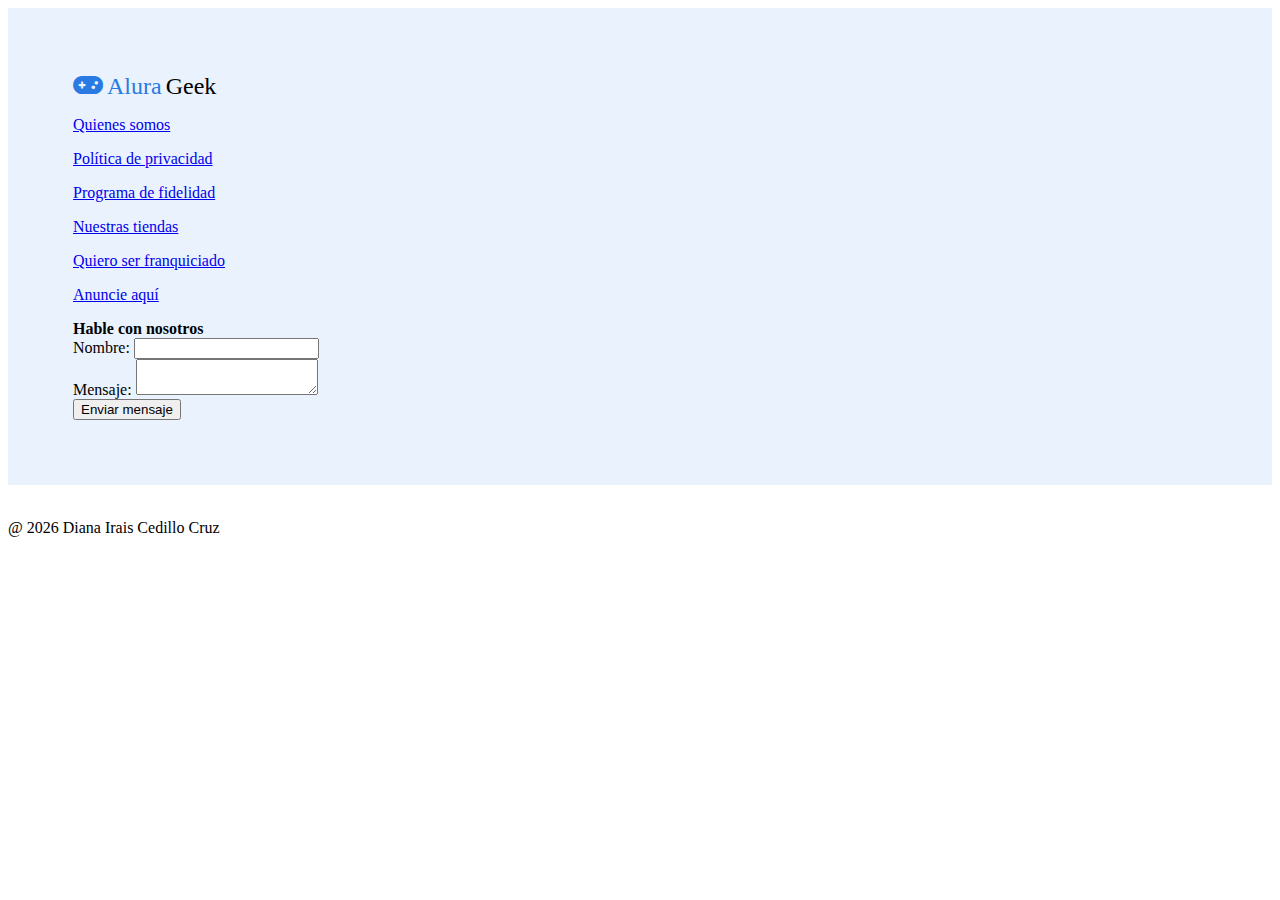
==== index.html @ 2b1461b2 "Se crea footer" ====
<!DOCTYPE html>
<html>
    <head>
        <meta charset='utf-8'>
        <meta http-equiv='X-UA-Compatible' content='IE=edge'>
        <title>Alura Geek</title>
        <meta name='viewport' content='width=device-width, initial-scale=1'>
        <link href="https://cdn.jsdelivr.net/npm/bootstrap@5.2.3/dist/css/bootstrap.min.css" rel="stylesheet"
            integrity="sha384-rbsA2VBKQhggwzxH7pPCaAqO46MgnOM80zW1RWuH61DGLwZJEdK2Kadq2F9CUG65" crossorigin="anonymous">
        <link rel='stylesheet' type='text/css' media='screen' href='assets/css/all.css'>
        <link rel='stylesheet' type='text/css' media='screen' href='assets/css/main.css'>
        <script src="https://cdn.jsdelivr.net/npm/bootstrap@5.2.3/dist/js/bootstrap.bundle.min.js"
            integrity="sha384-kenU1KFdBIe4zVF0s0G1M5b4hcpxyD9F7jL+jjXkk+Q2h455rYXK/7HAuoJl+0I4"
            crossorigin="anonymous"></script>
    </head>
    <body>
        <footer class="container-fluid">
            <div class="row footer-form" style="padding: 65px">
                <div class="col">
                    <i class="fa-solid fa-gamepad alura-geek-azul"></i>
                    <span class="alura-geek-azul">Alura</span>
                    <span class="alura-geek">Geek</span>
                </div>
                <div class="col">
                    <p><a href="#">Quienes somos</a></p>
                    <p><a href="#">Política de privacidad</a></p>
                    <p><a href="#">Programa de fidelidad</a></p>
                    <p><a href="#">Nuestras tiendas</a></p>
                    <p><a href="#">Quiero ser franquiciado</a></p>
                    <p><a href="#">Anuncie aquí</a></p>
                </div>
                <div class="col">
                    <b>Hable con nosotros</b>
                    <form>
                        <div class="mb-3">
                            <label class="form-label">Nombre:</label>
                            <input type="text" class="form-control" required minlength="1" maxlength="40">
                        </div>
                        <div class="mb-3">
                            <label class="form-label">Mensaje:</label>
                            <textarea rows="2" class="form-control" required minlength="1" maxlength="120"></textarea>
                        </div>
                        <button type="submit" class="btn btn-primary">Enviar mensaje</button>
                    </form>
                </div>
            </div>
            <br>
            <div class="row">
                <p class="text-center text-muted">Diana Irais Cedillo Cruz</p>
            </div>
        </footer>
        <script src='assets/js/main.js'></script>
    </body>
</html>
---- assets/css/main.css ----
.alura-geek {
    font-size: x-large;
}

.alura-geek-azul {
    font-size: x-large;
    color: #2A7AE4;;
}

.footer-form {
    background: #EAF2FD;
}
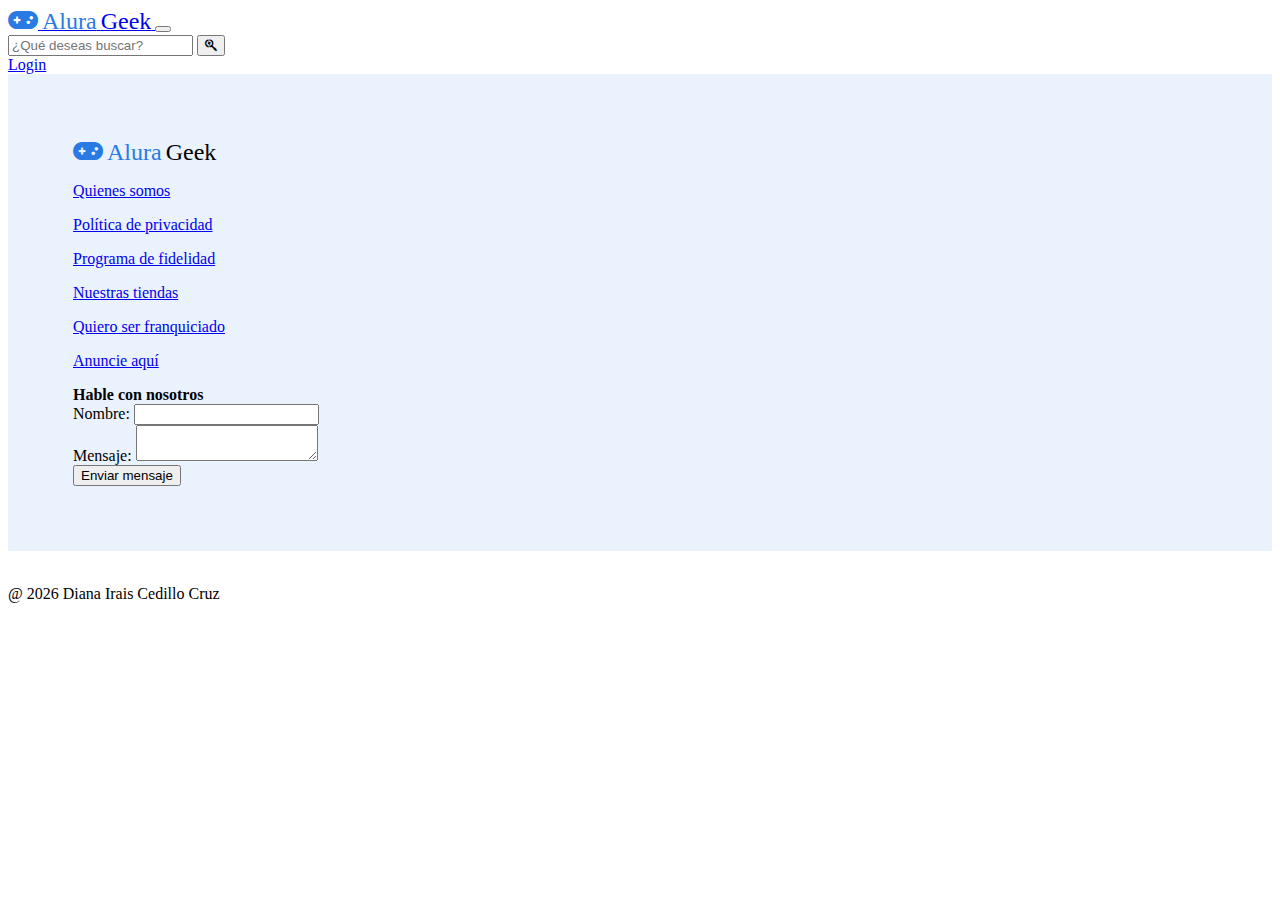
==== commit 82858673: "Se agrega barra de navegación" ====
--- a/index.html
+++ b/index.html
@@ -14,6 +14,36 @@
             crossorigin="anonymous"></script>
     </head>
     <body>
+        <nav class="navbar navbar-expand-lg navbar-light bg-light">
+            <a class="navbar-brand" href="#">
+                <i class="fa-solid fa-gamepad alura-geek-azul"></i>
+                <span class="alura-geek-azul">Alura</span>
+                <span class="alura-geek">Geek</span>
+            </a>
+            <button class="navbar-toggler" type="button" data-bs-toggle="collapse" data-bs-target="#navbarNav"
+                aria-controls="navbarNav" aria-expanded="false" aria-label="Toggle navigation">
+                <span class="navbar-toggler-icon"></span>
+            </button>
+            <div class="collapse navbar-collapse" id="navbarNav">
+                <div class="container-fluid">
+                    <div class="row">
+                        <div class="col-5 offset-md-2">
+                            <form class="form-inline">
+                                <div class="input-group">
+                                    <input class="form-control" type="search" placeholder="¿Qué deseas buscar?">
+                                    <button class="btn btn-outline-primary" type="submit"><i class="fa-brands fa-searchengin"></i></button>
+                                </div>
+                            </form>
+                        </div>
+                        <div class="col">
+                            <div class="d-grid gap-2 col-6 mx-auto">
+                                <a href="#" class="btn btn-outline-success">Login</a>
+                            </div>
+                        </div>
+                    </div>
+                </div>
+            </div>
+        </nav>
         <footer class="container-fluid">
             <div class="row footer-form" style="padding: 65px">
                 <div class="col">
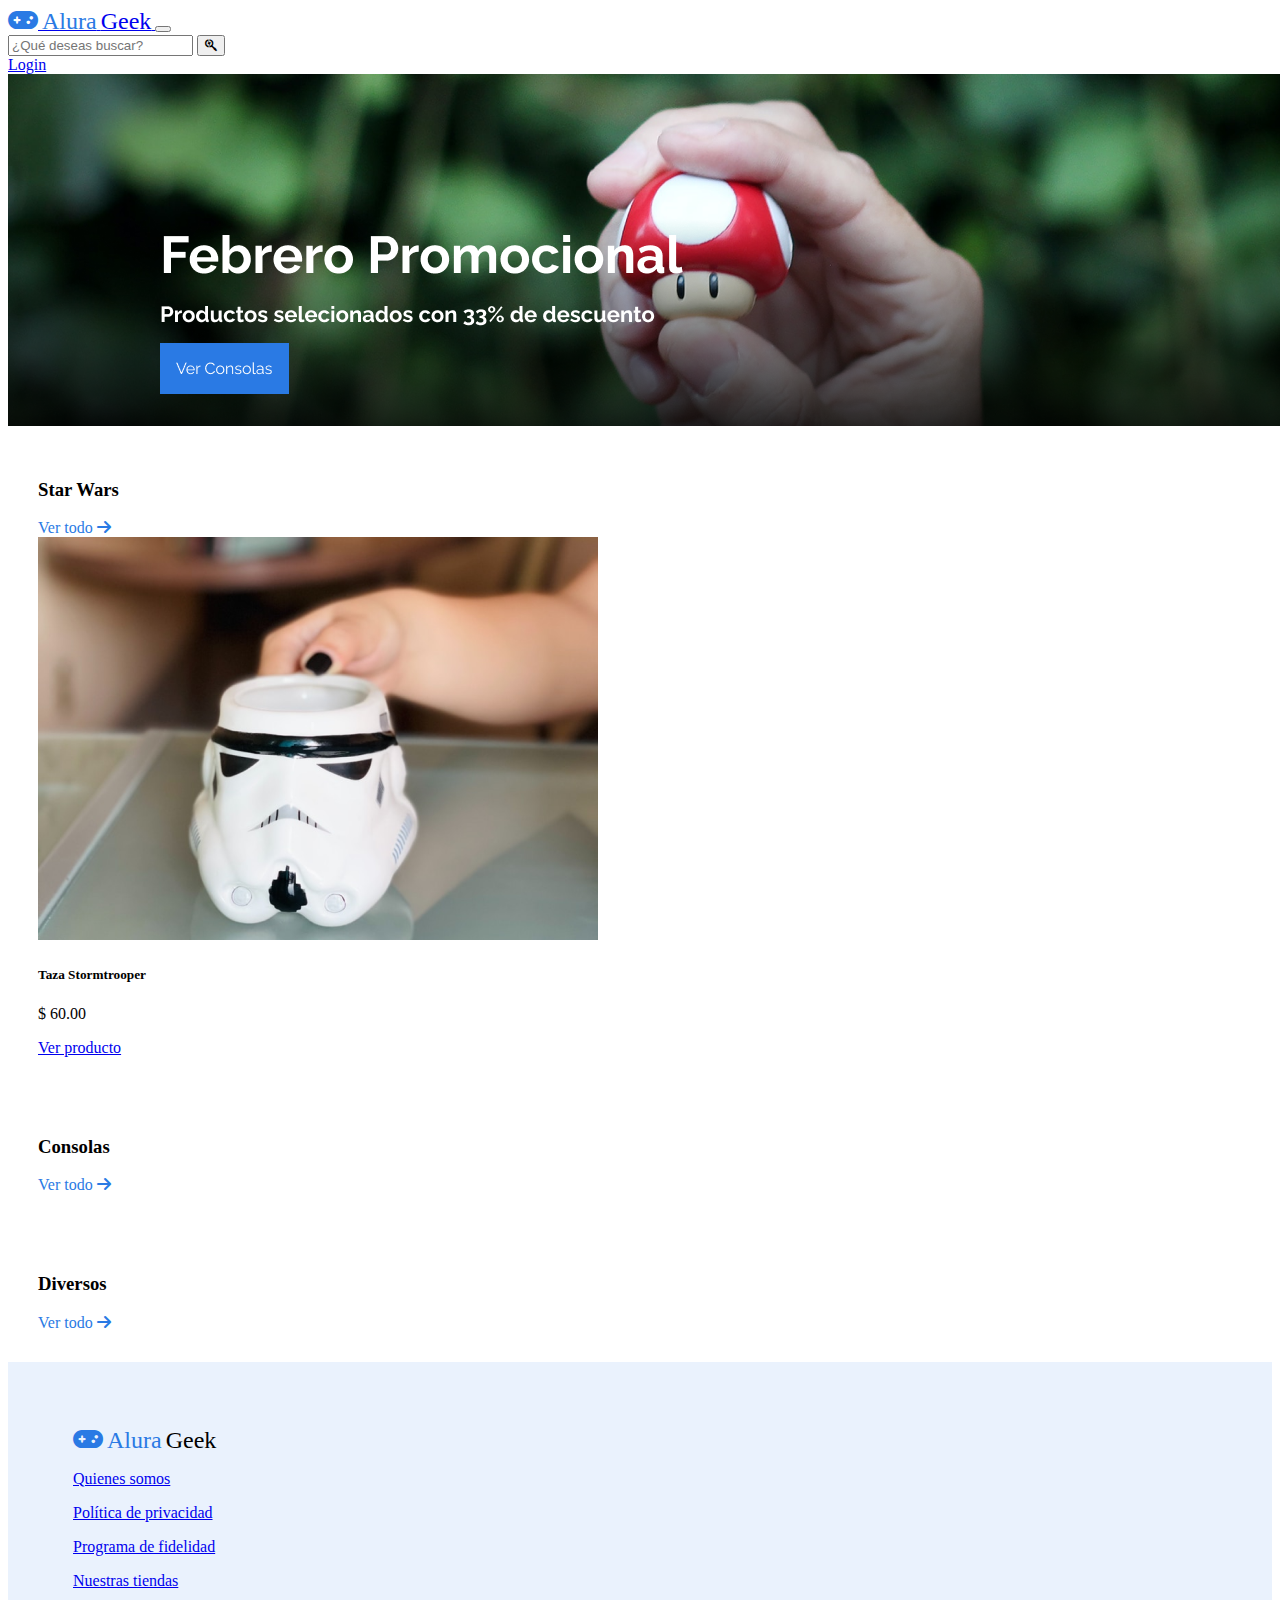
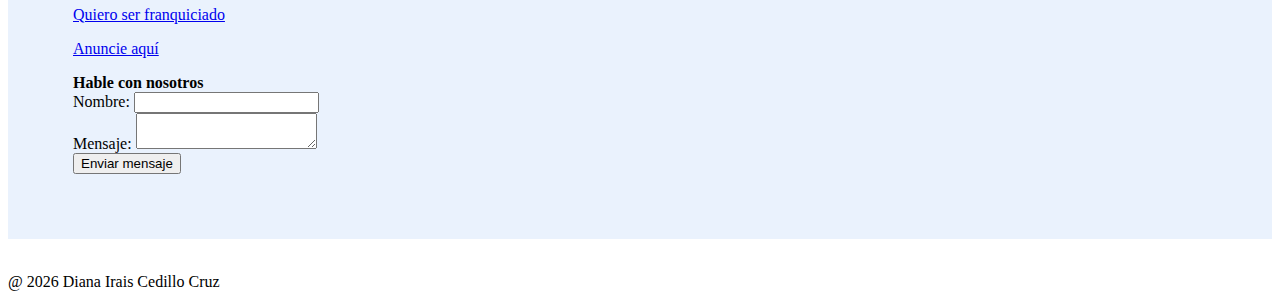
==== commit d6a47d32: "Se agrega sección de artículos" ====
--- a/index.html
+++ b/index.html
@@ -14,7 +14,7 @@
             crossorigin="anonymous"></script>
     </head>
     <body>
-        <nav class="navbar navbar-expand-lg navbar-light bg-light">
+        <nav class="navbar navbar-expand-lg sticky-top navbar-light bg-light">
             <a class="navbar-brand" href="#">
                 <i class="fa-solid fa-gamepad alura-geek-azul"></i>
                 <span class="alura-geek-azul">Alura</span>
@@ -44,6 +44,59 @@
                 </div>
             </div>
         </nav>
+        <div class="container-fluid">
+            <div class="row">
+                <img src="assets/img/Hero.png" class="img-fluid">
+            </div>
+        </div>
+        <div class="container contenedor-articulos">
+            <div class="row">
+                <div class="col">
+                    <h3>Star Wars</h1>
+                </div>
+                <div class="col text-end">
+                    <a href="#" class="ver-todo-link">
+                        Ver todo <i class="fa-solid fa-arrow-right"></i>
+                    </a>
+                </div>
+            </div>
+            <div class="row">
+                <div class="col">
+                    <div class="card" style="width: 13rem;">
+                        <img src="assets/img/sw-taza.png" class="card-img-top">
+                        <div class="card-body">
+                            <h5 class="card-title">Taza Stormtrooper</h5>
+                            <p class="card-text">$ 60.00</p>
+                            <a href="#" class="btn btn-outline-primary">Ver producto</a>
+                        </div>
+                    </div>
+                </div>
+            </div>
+        </div>
+        <div class="container contenedor-articulos">
+            <div class="row">
+                <div class="col">
+                    <h3>Consolas</h1>
+                </div>
+                <div class="col text-end">
+                    <a href="#" class="ver-todo-link">
+                        Ver todo <i class="fa-solid fa-arrow-right"></i>
+                    </a>
+                </div>
+            </div>
+        </div>
+        <div class="container contenedor-articulos">
+            <div class="row">
+                <div class="col">
+                    <h3>Diversos</h1>
+                </div>
+                <div class="col text-end">
+                    <a href="#" class="ver-todo-link">
+                        Ver todo <i class="fa-solid fa-arrow-right"></i>
+                    </a>
+                </div>
+            </div>
+        </div>
         <footer class="container-fluid">
             <div class="row footer-form" style="padding: 65px">
                 <div class="col">
--- a/assets/css/main.css
+++ b/assets/css/main.css
@@ -4,7 +4,16 @@
 
 .alura-geek-azul {
     font-size: x-large;
-    color: #2A7AE4;;
+    color: #2A7AE4;
+}
+
+.ver-todo-link {
+    color: #2A7AE4;
+    text-decoration: none;
+}
+
+.contenedor-articulos {
+    padding: 30px;
 }
 
 .footer-form {
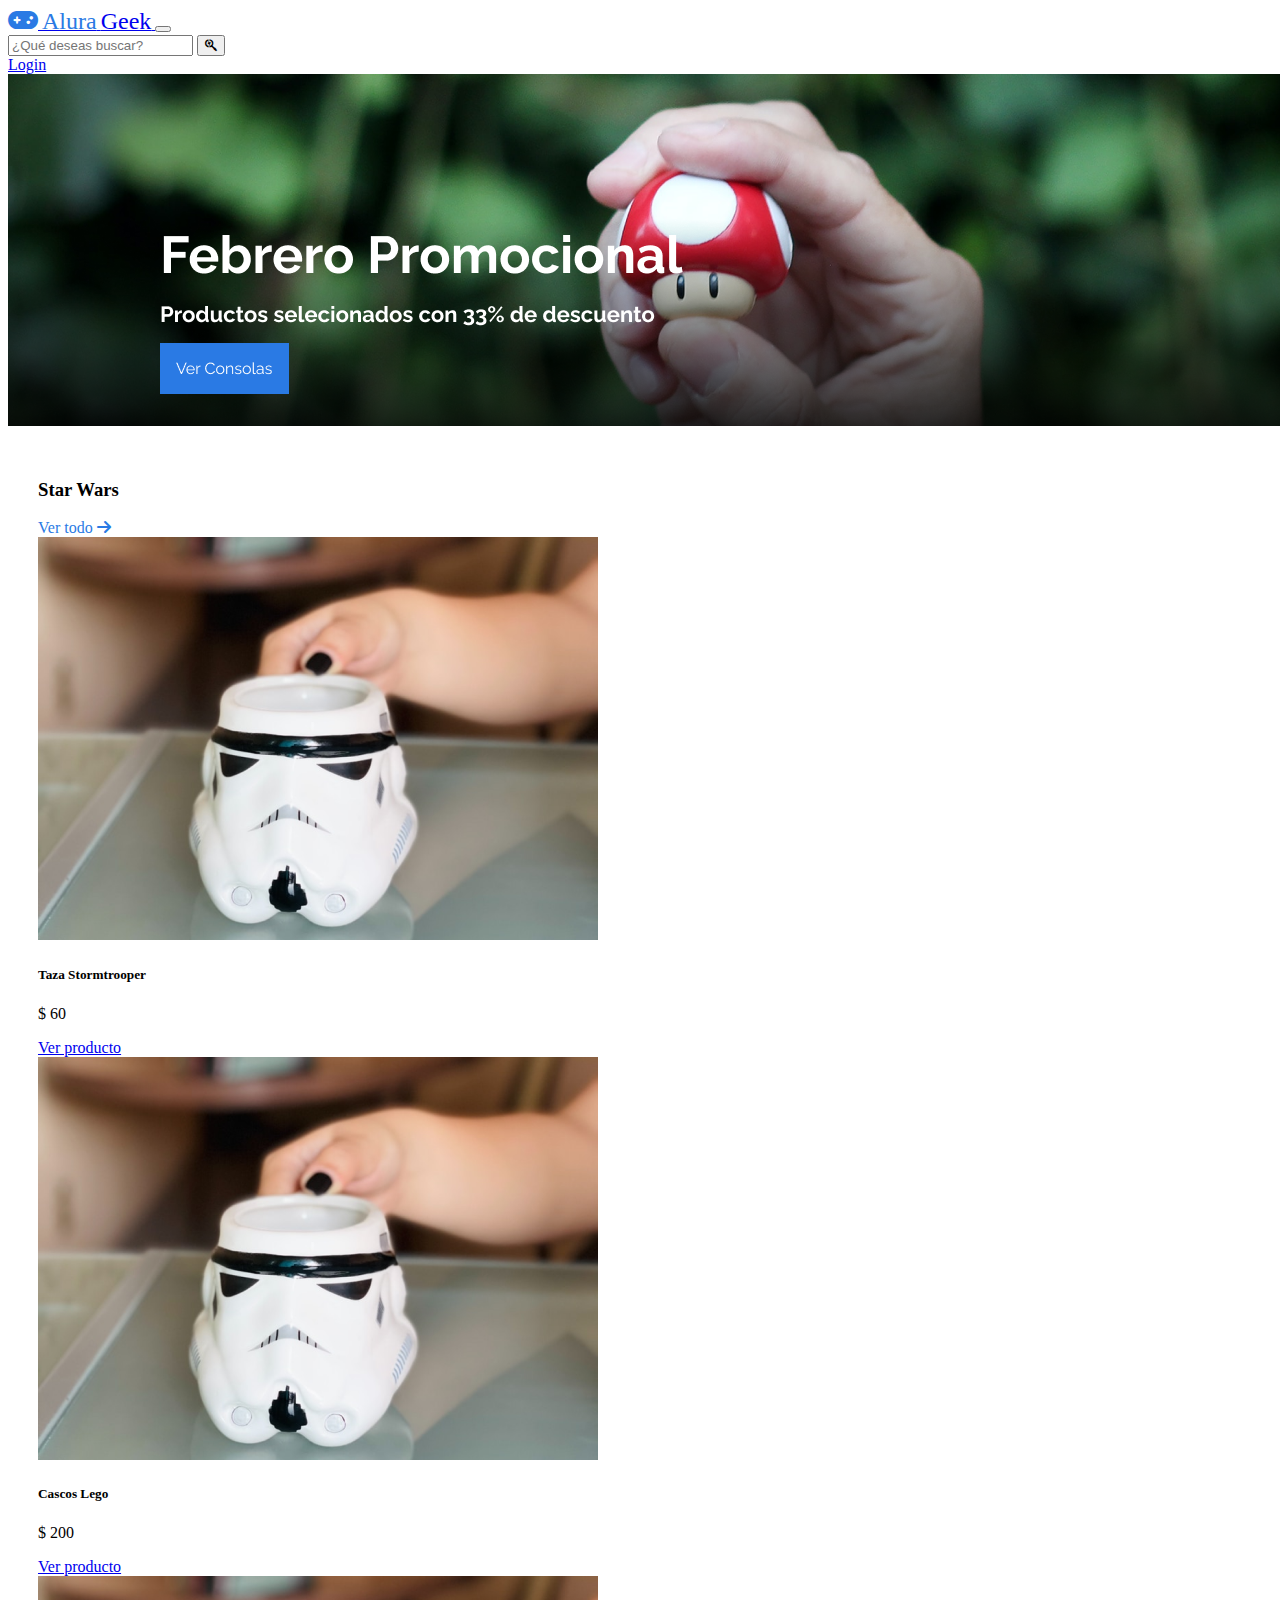
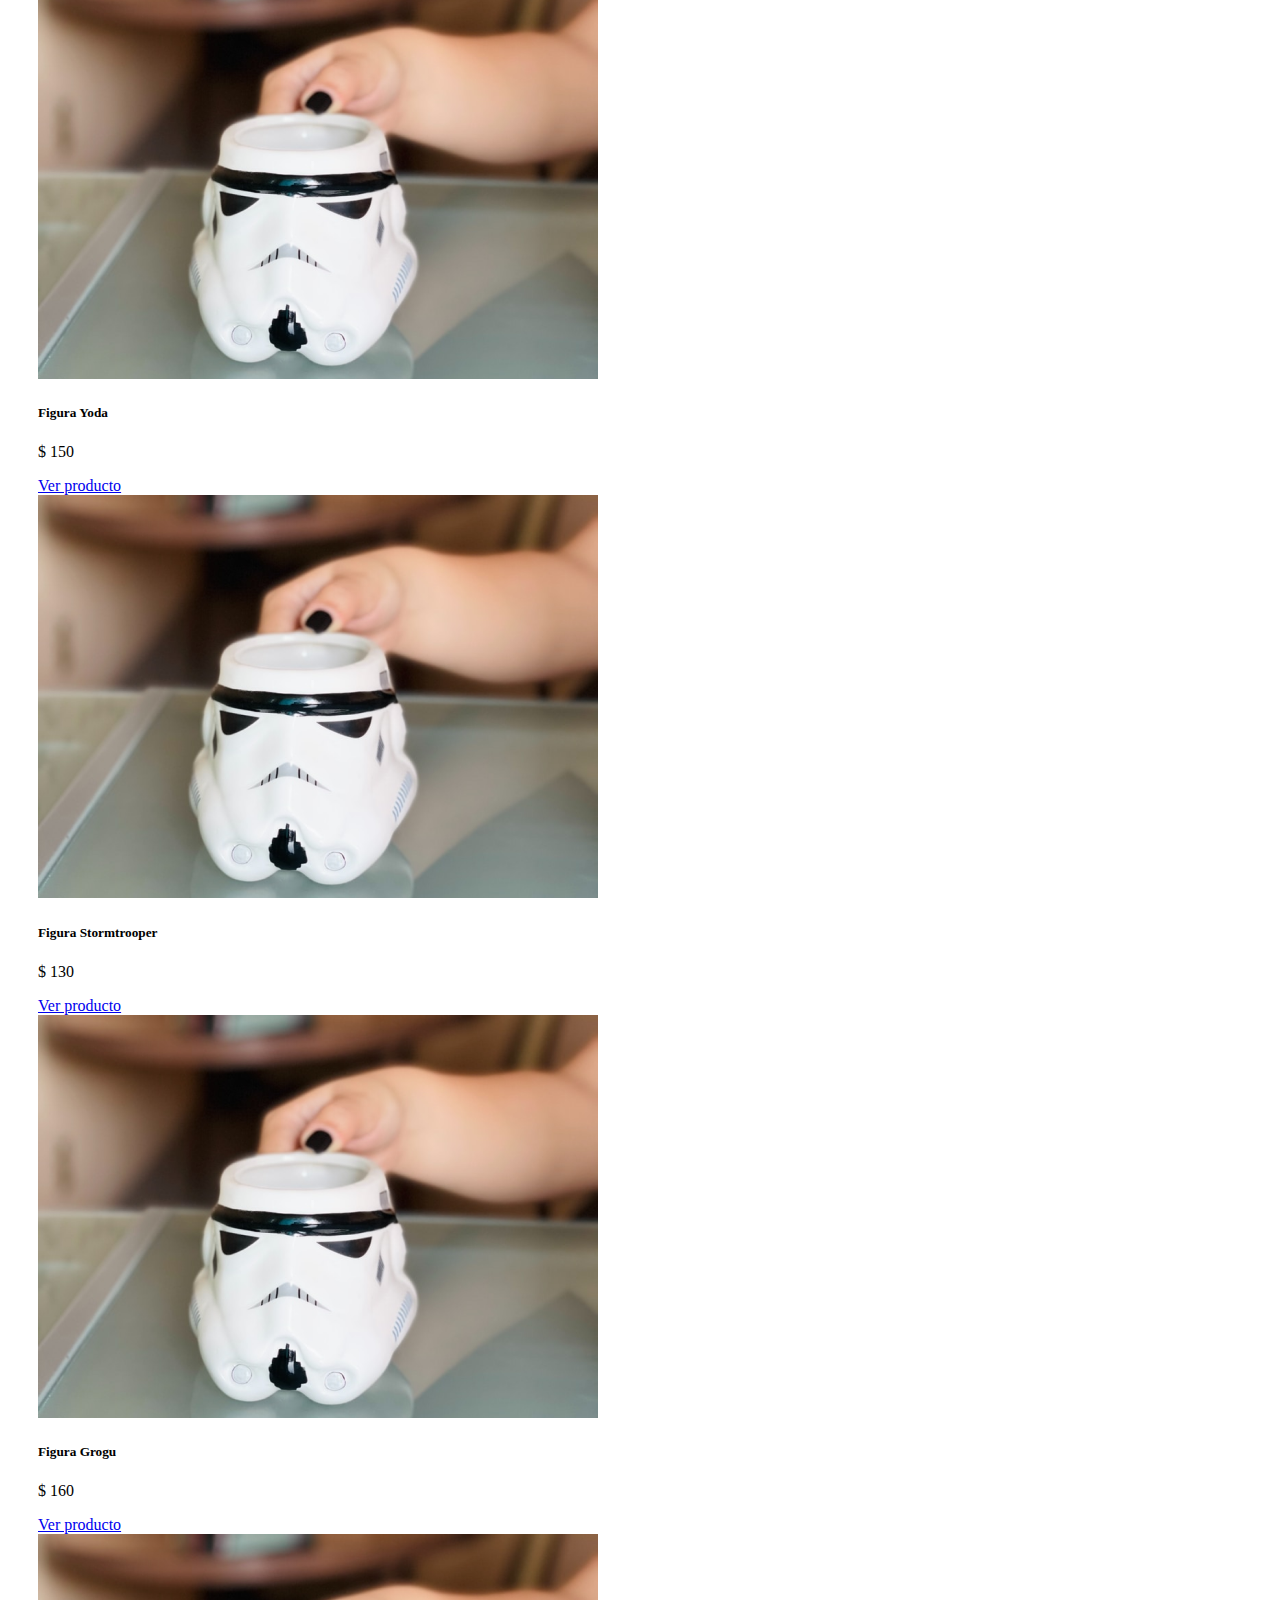
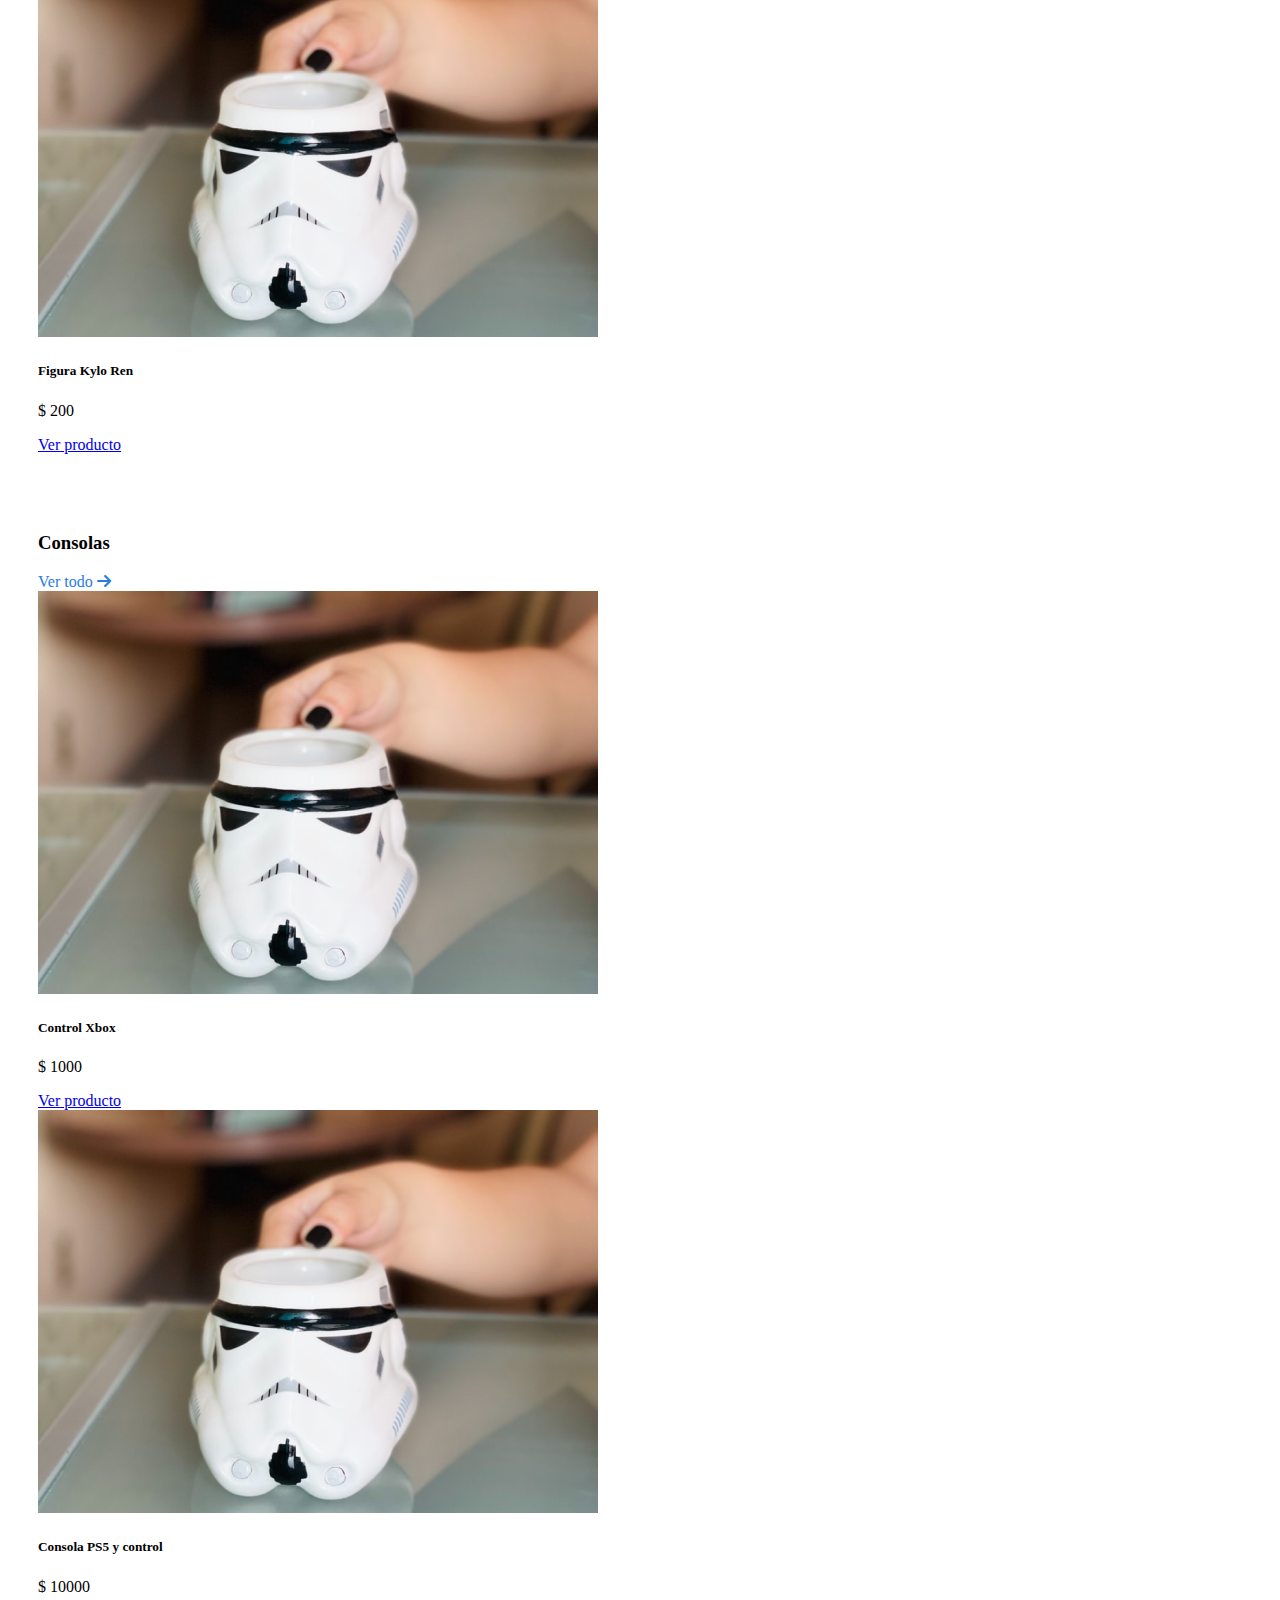
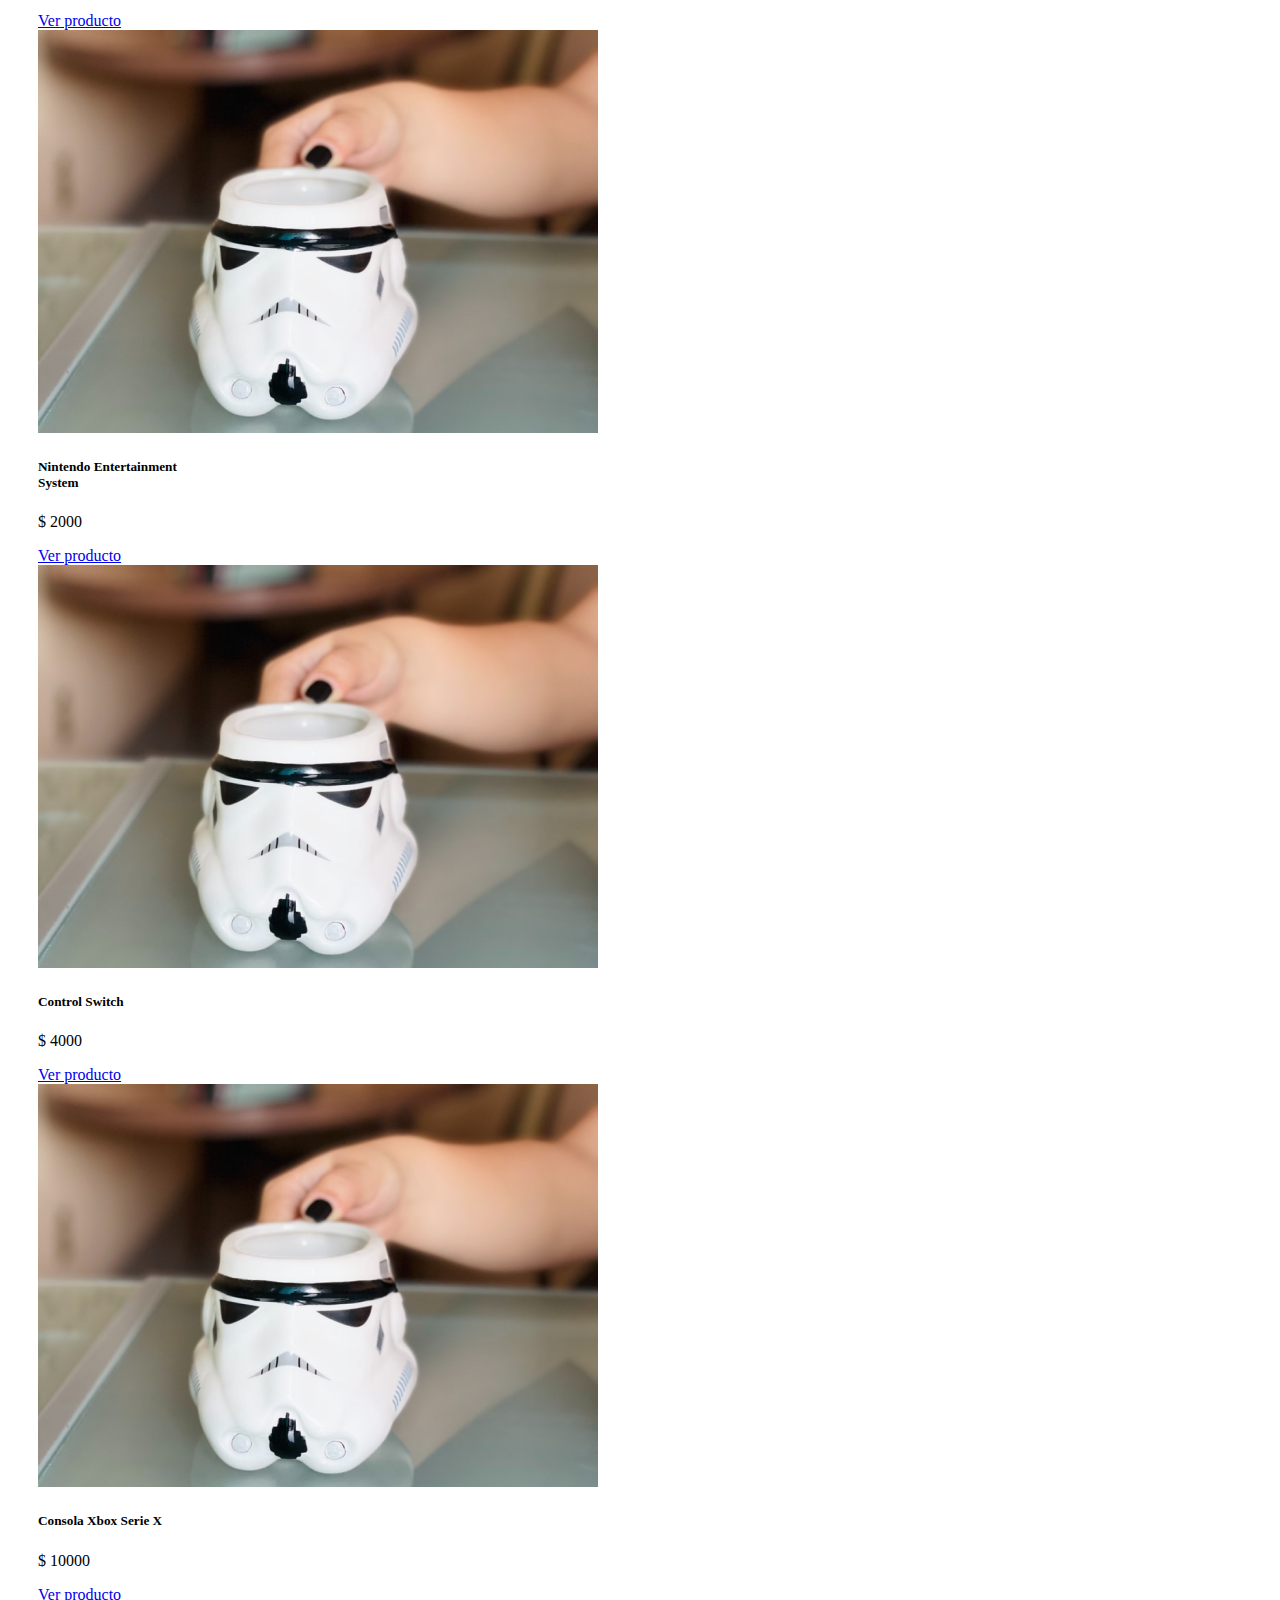
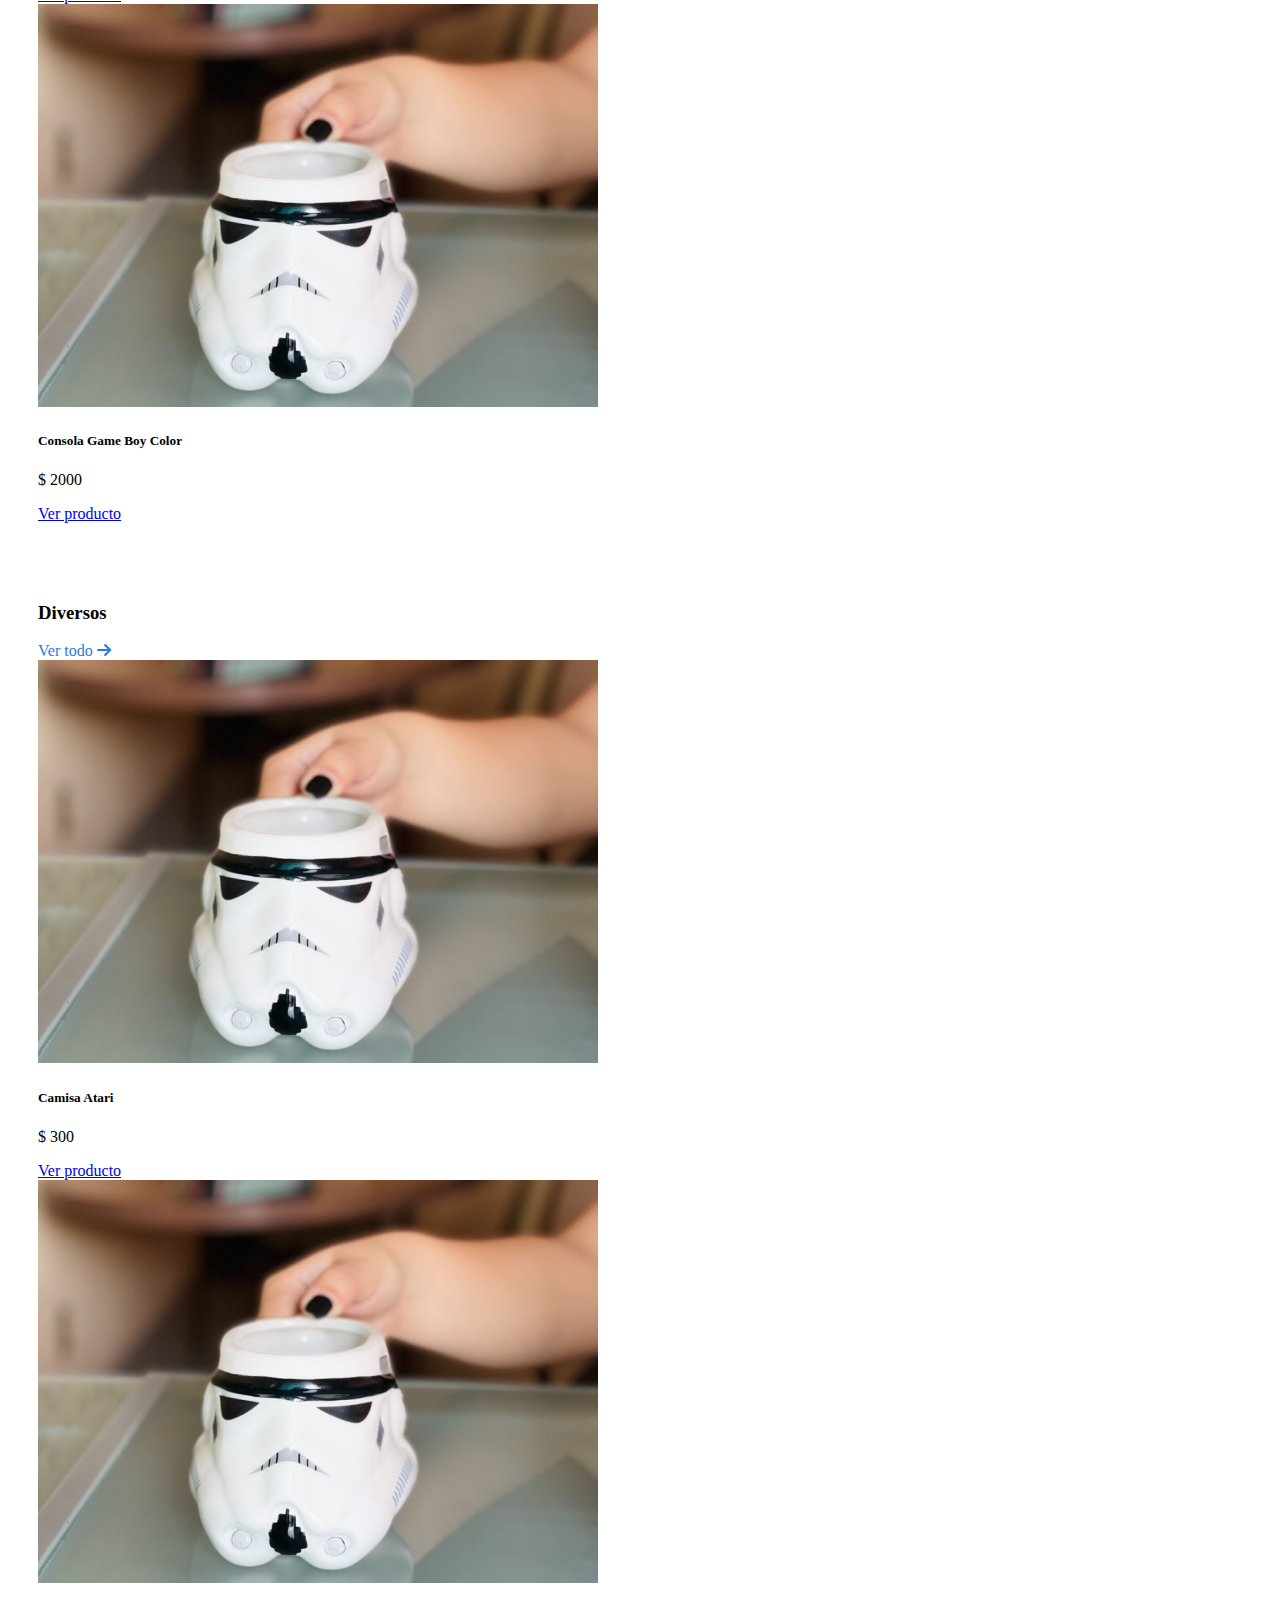
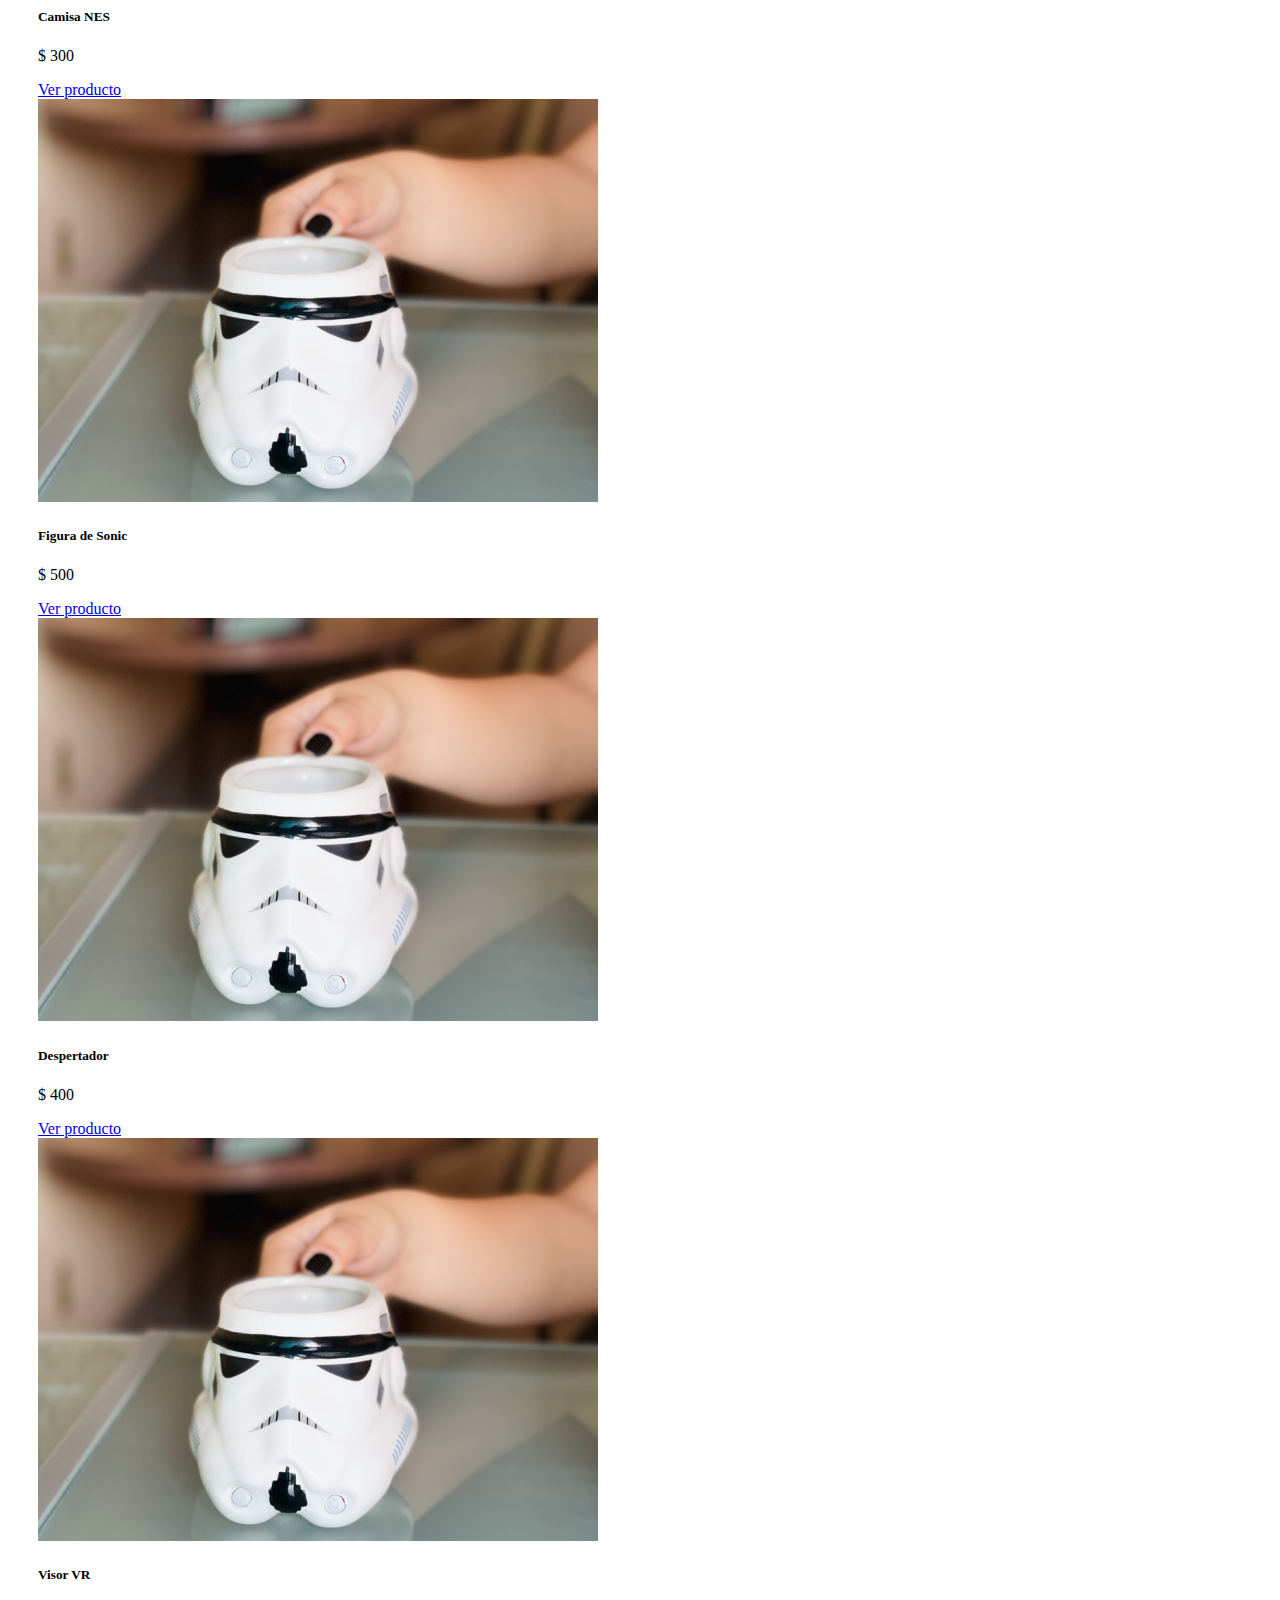
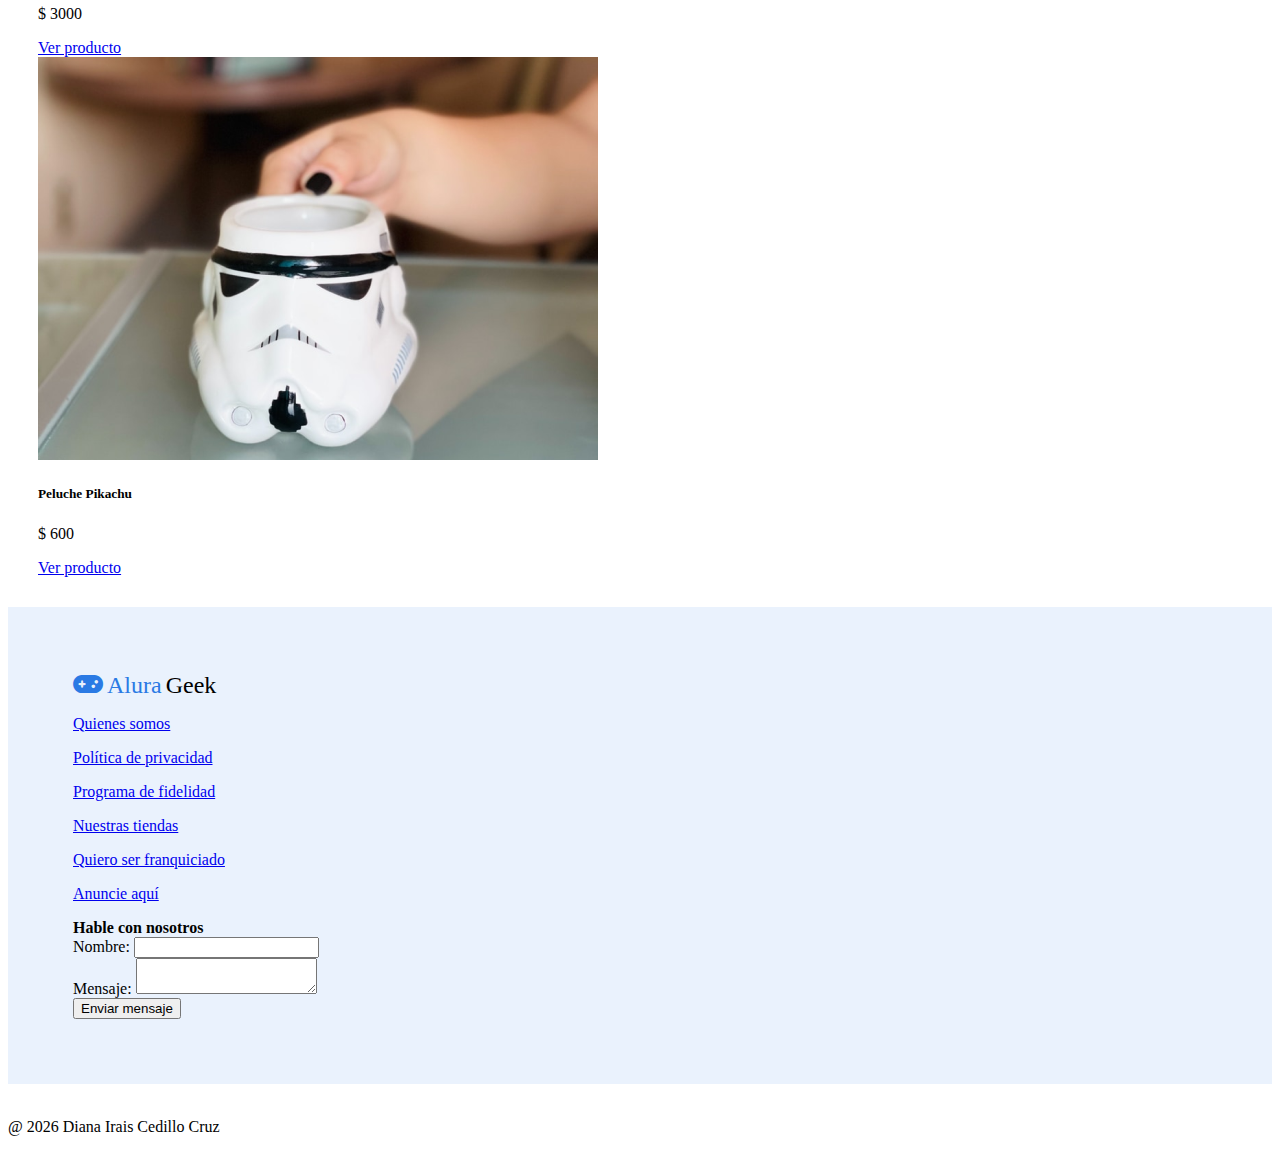
==== commit e136fcb6: "Se agregan productos iniciales a Local Storage" ====
--- a/index.html
+++ b/index.html
@@ -60,17 +60,7 @@
                     </a>
                 </div>
             </div>
-            <div class="row">
-                <div class="col">
-                    <div class="card" style="width: 13rem;">
-                        <img src="assets/img/sw-taza.png" class="card-img-top">
-                        <div class="card-body">
-                            <h5 class="card-title">Taza Stormtrooper</h5>
-                            <p class="card-text">$ 60.00</p>
-                            <a href="#" class="btn btn-outline-primary">Ver producto</a>
-                        </div>
-                    </div>
-                </div>
+            <div id="row-starwars" class="row">
             </div>
         </div>
         <div class="container contenedor-articulos">
@@ -84,6 +74,8 @@
                     </a>
                 </div>
             </div>
+            <div id="row-consolas" class="row">
+            </div>
         </div>
         <div class="container contenedor-articulos">
             <div class="row">
@@ -95,6 +87,8 @@
                         Ver todo <i class="fa-solid fa-arrow-right"></i>
                     </a>
                 </div>
+            </div>
+            <div id="row-diversos" class="row">
             </div>
         </div>
         <footer class="container-fluid">
@@ -132,6 +126,7 @@
                 <p class="text-center text-muted">Diana Irais Cedillo Cruz</p>
             </div>
         </footer>
+        <script src='assets/js/productos.js'></script>
         <script src='assets/js/main.js'></script>
     </body>
 </html>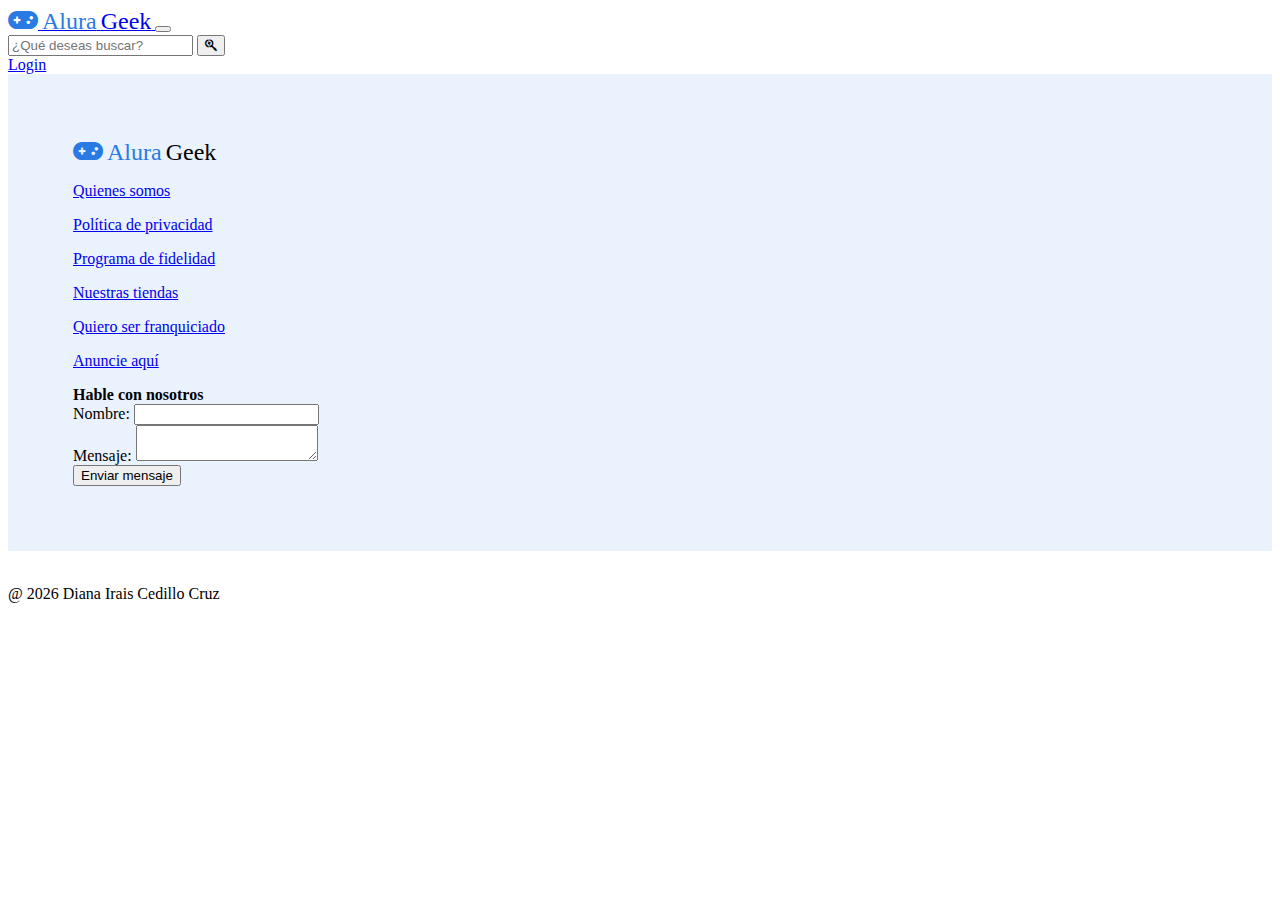
==== commit b9fbf9c8: "Comentario de prueba" ====
--- a/index.html
+++ b/index.html
@@ -1,5 +1,6 @@
 <!DOCTYPE html>
 <html>
+    <!-- Prueba -->
     <head>
         <meta charset='utf-8'>
         <meta http-equiv='X-UA-Compatible' content='IE=edge'>
@@ -14,7 +15,7 @@
             crossorigin="anonymous"></script>
     </head>
     <body>
-        <nav class="navbar navbar-expand-lg sticky-top navbar-light bg-light">
+        <nav class="navbar navbar-expand-lg navbar-light bg-light">
             <a class="navbar-brand" href="#">
                 <i class="fa-solid fa-gamepad alura-geek-azul"></i>
                 <span class="alura-geek-azul">Alura</span>
@@ -44,53 +45,6 @@
                 </div>
             </div>
         </nav>
-        <div class="container-fluid">
-            <div class="row">
-                <img src="assets/img/Hero.png" class="img-fluid">
-            </div>
-        </div>
-        <div class="container contenedor-articulos">
-            <div class="row">
-                <div class="col">
-                    <h3>Star Wars</h1>
-                </div>
-                <div class="col text-end">
-                    <a href="#" class="ver-todo-link">
-                        Ver todo <i class="fa-solid fa-arrow-right"></i>
-                    </a>
-                </div>
-            </div>
-            <div id="row-starwars" class="row">
-            </div>
-        </div>
-        <div class="container contenedor-articulos">
-            <div class="row">
-                <div class="col">
-                    <h3>Consolas</h1>
-                </div>
-                <div class="col text-end">
-                    <a href="#" class="ver-todo-link">
-                        Ver todo <i class="fa-solid fa-arrow-right"></i>
-                    </a>
-                </div>
-            </div>
-            <div id="row-consolas" class="row">
-            </div>
-        </div>
-        <div class="container contenedor-articulos">
-            <div class="row">
-                <div class="col">
-                    <h3>Diversos</h1>
-                </div>
-                <div class="col text-end">
-                    <a href="#" class="ver-todo-link">
-                        Ver todo <i class="fa-solid fa-arrow-right"></i>
-                    </a>
-                </div>
-            </div>
-            <div id="row-diversos" class="row">
-            </div>
-        </div>
         <footer class="container-fluid">
             <div class="row footer-form" style="padding: 65px">
                 <div class="col">
@@ -126,7 +80,6 @@
                 <p class="text-center text-muted">Diana Irais Cedillo Cruz</p>
             </div>
         </footer>
-        <script src='assets/js/productos.js'></script>
         <script src='assets/js/main.js'></script>
     </body>
 </html>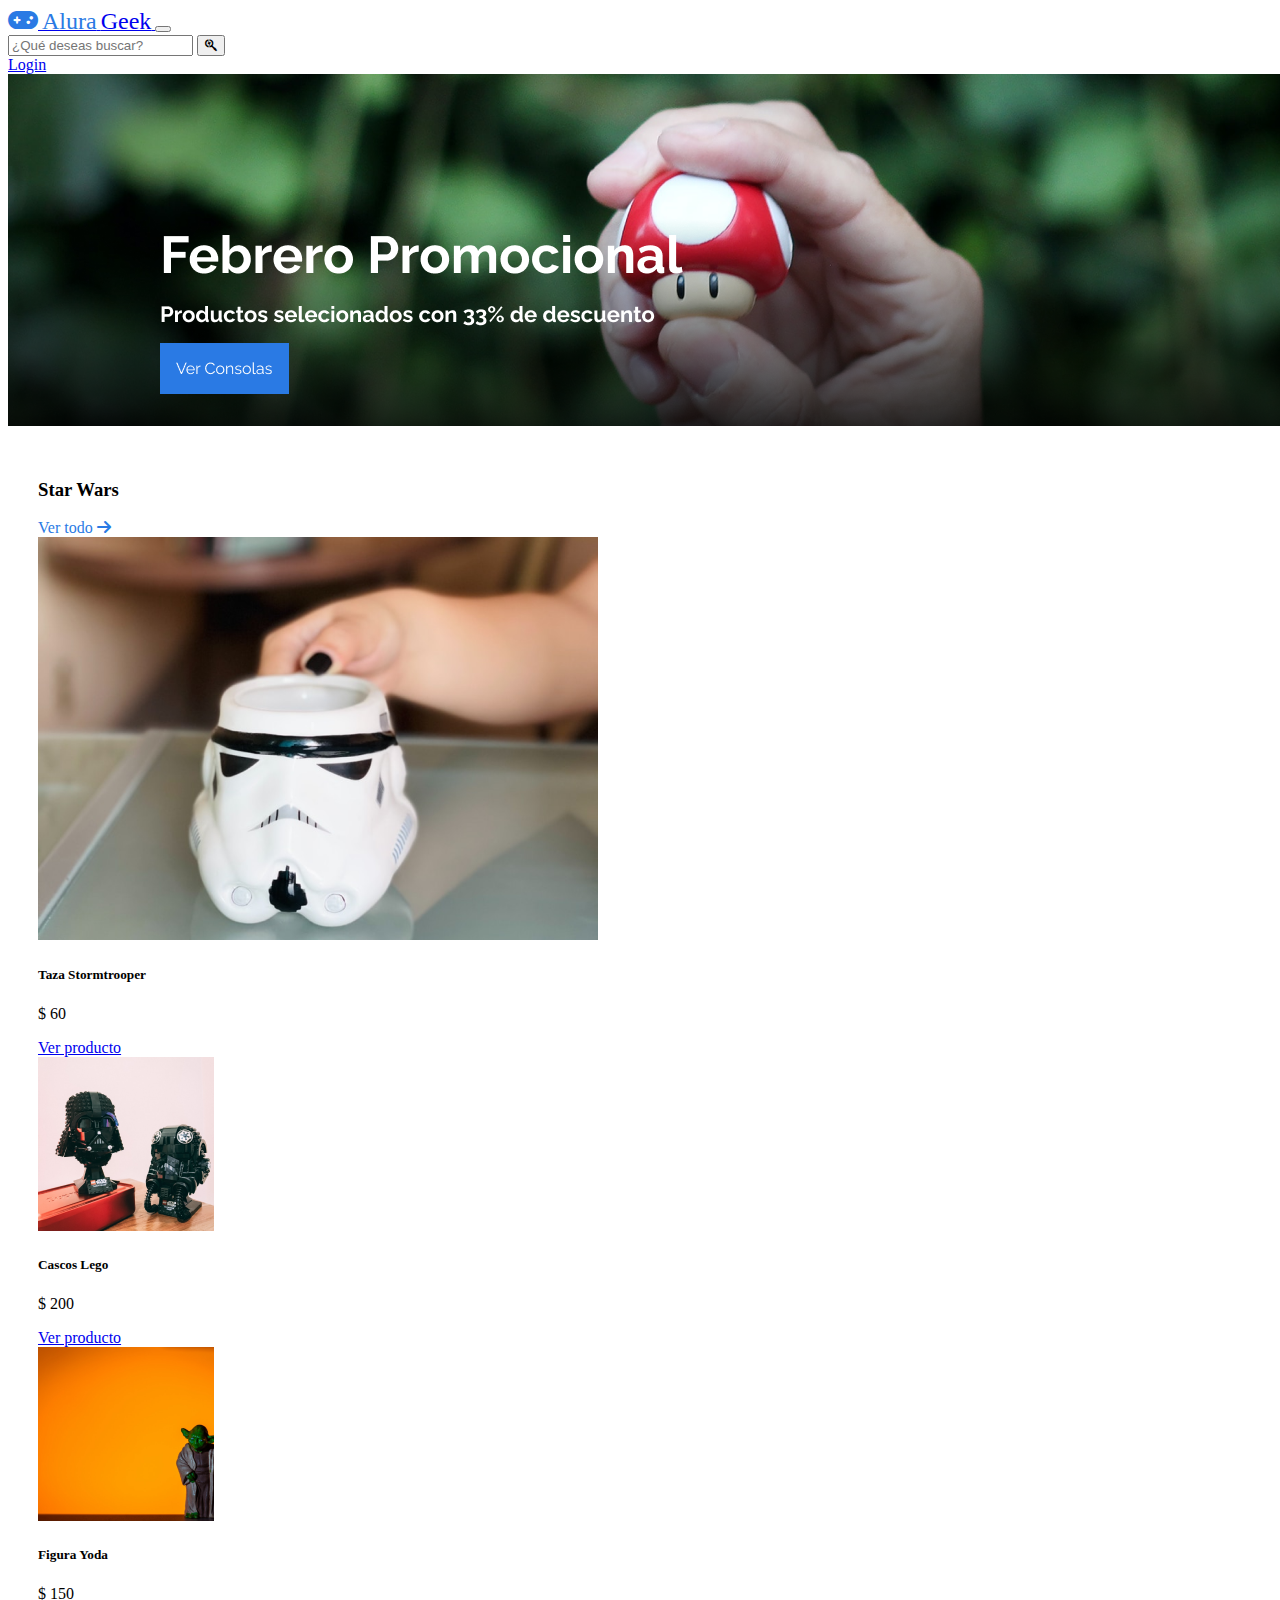
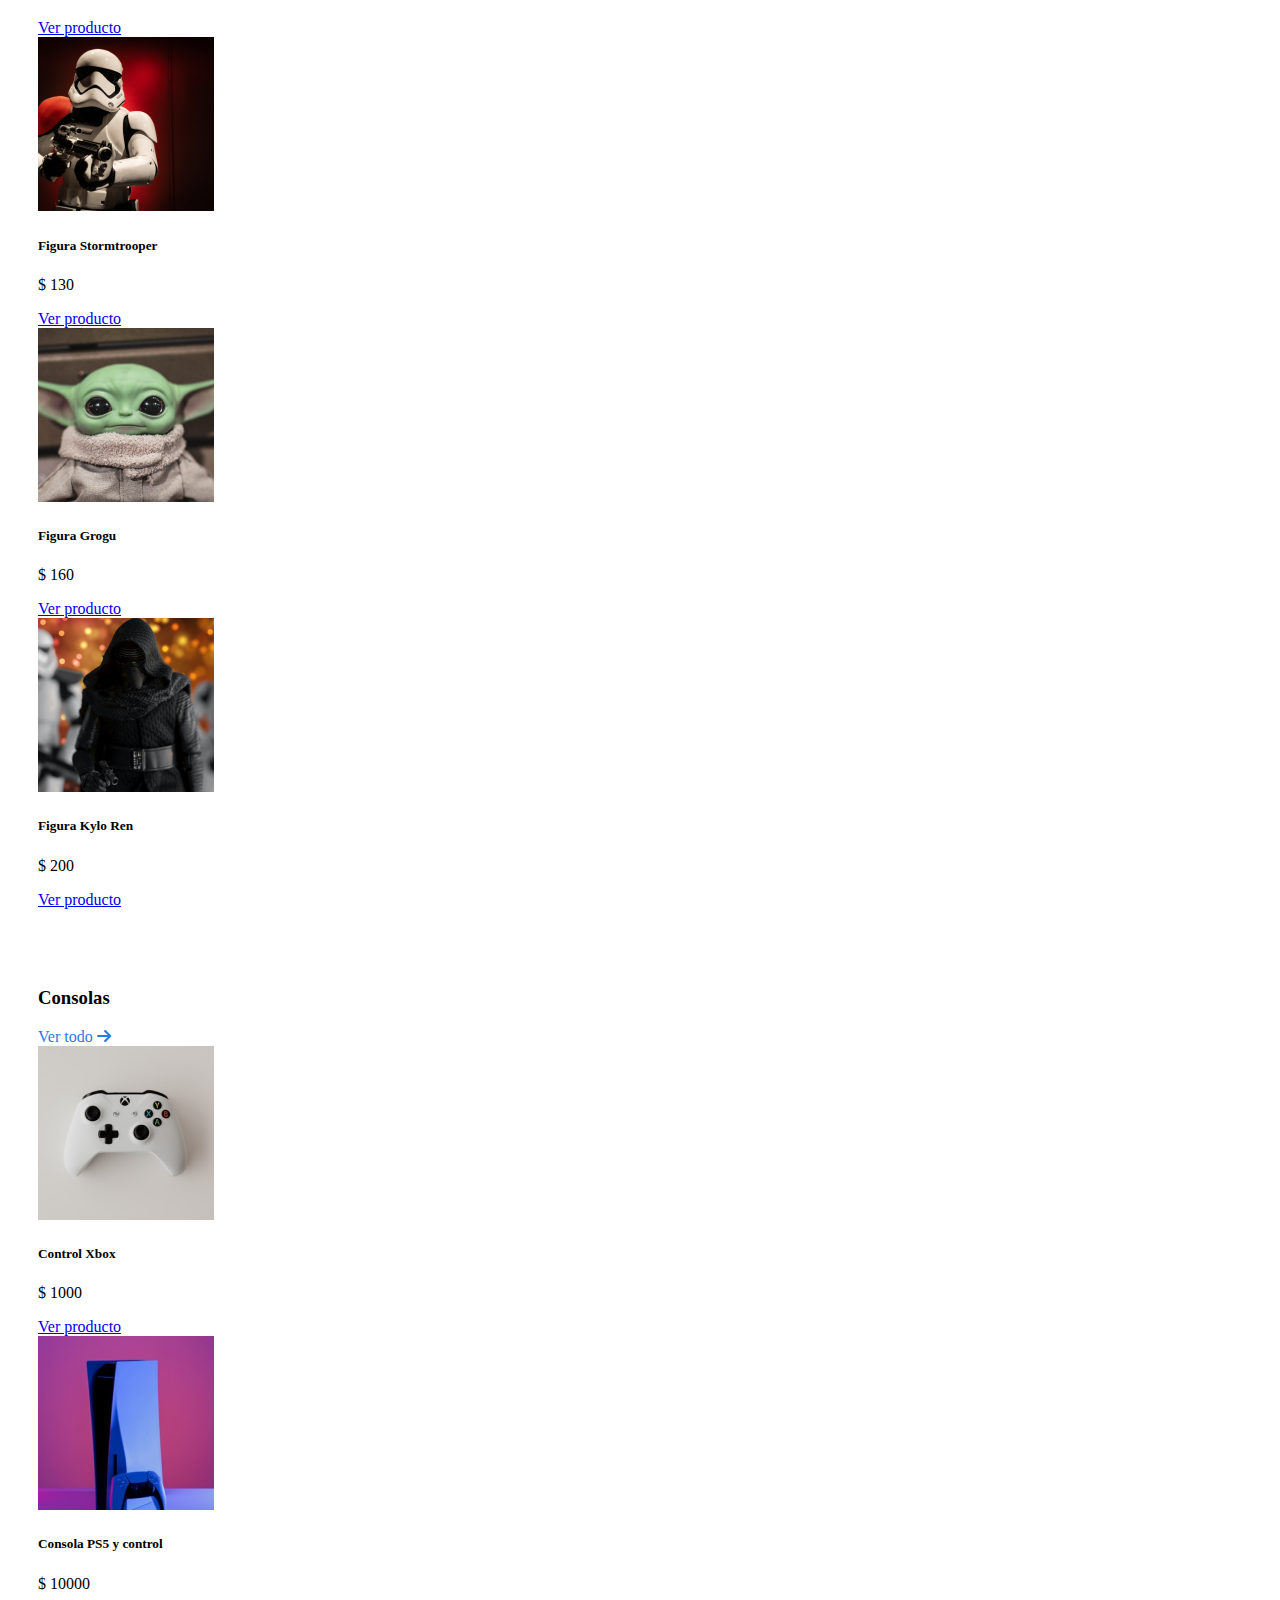
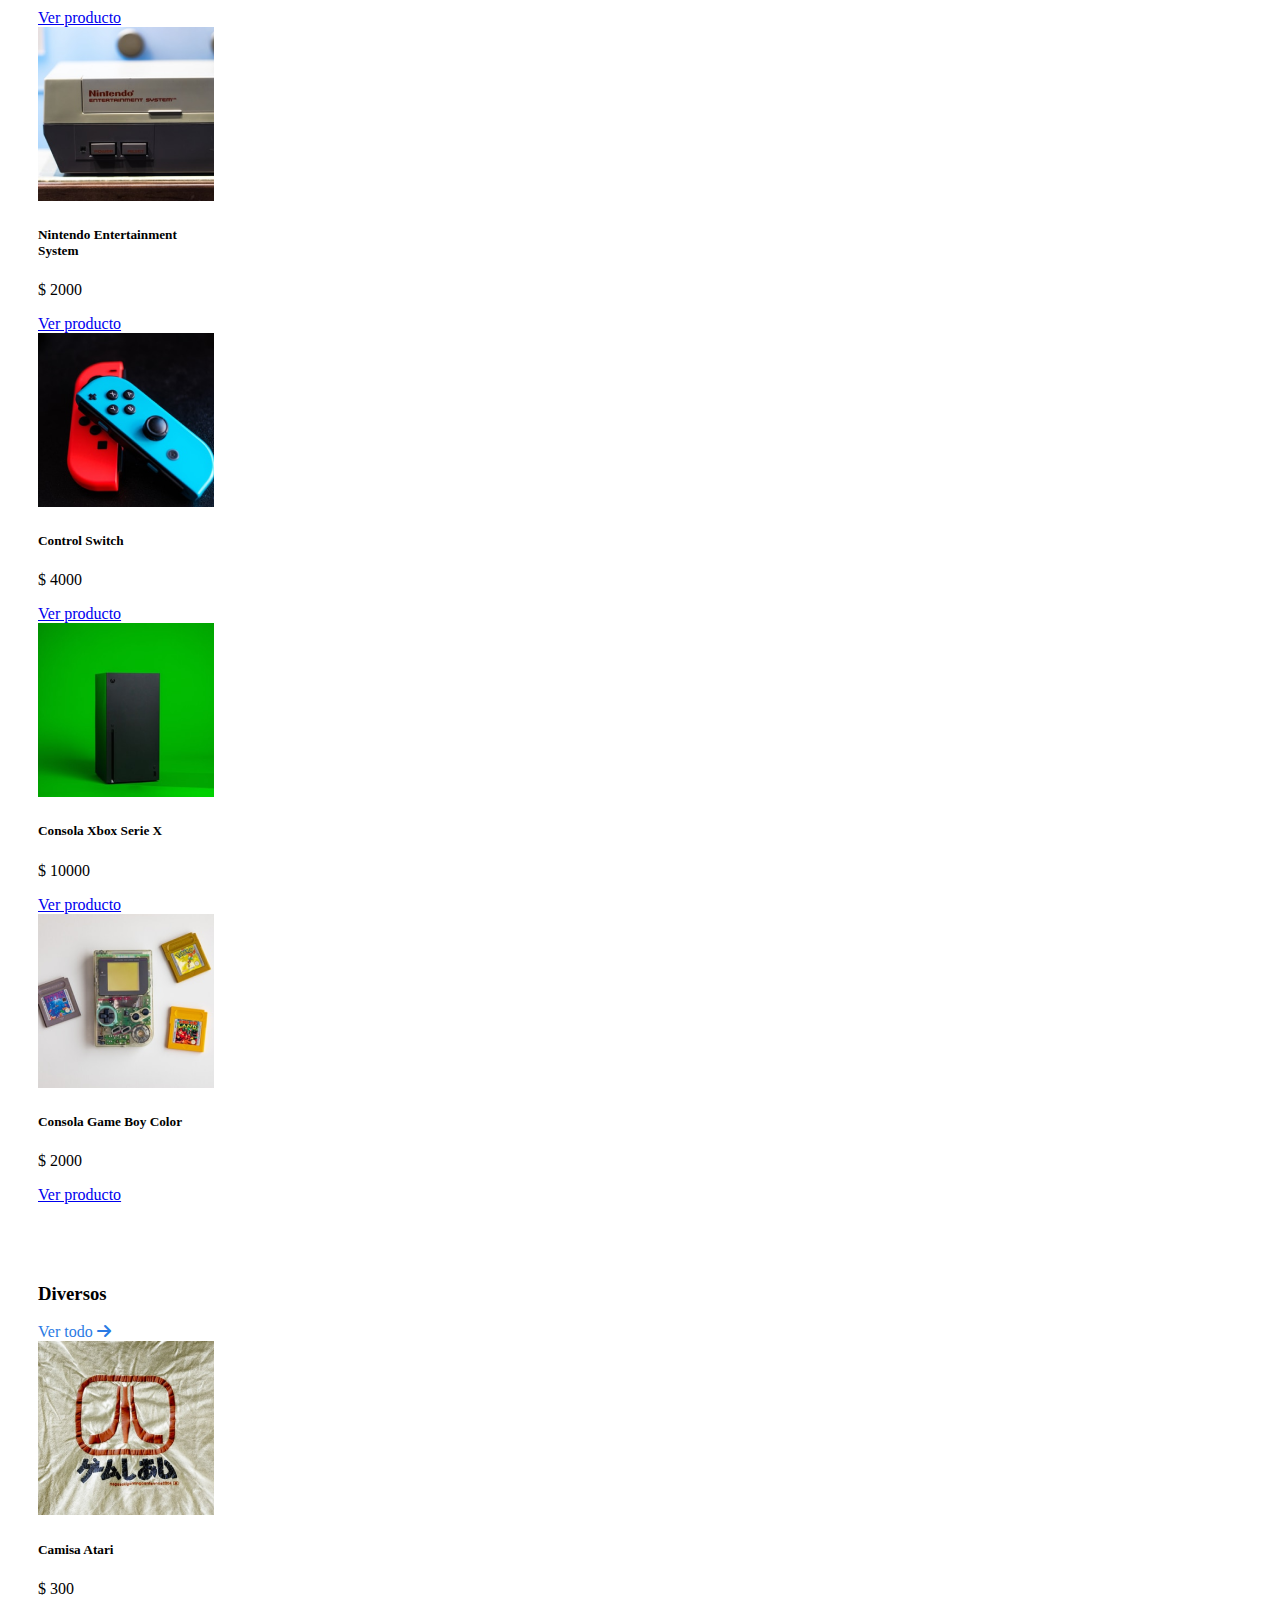
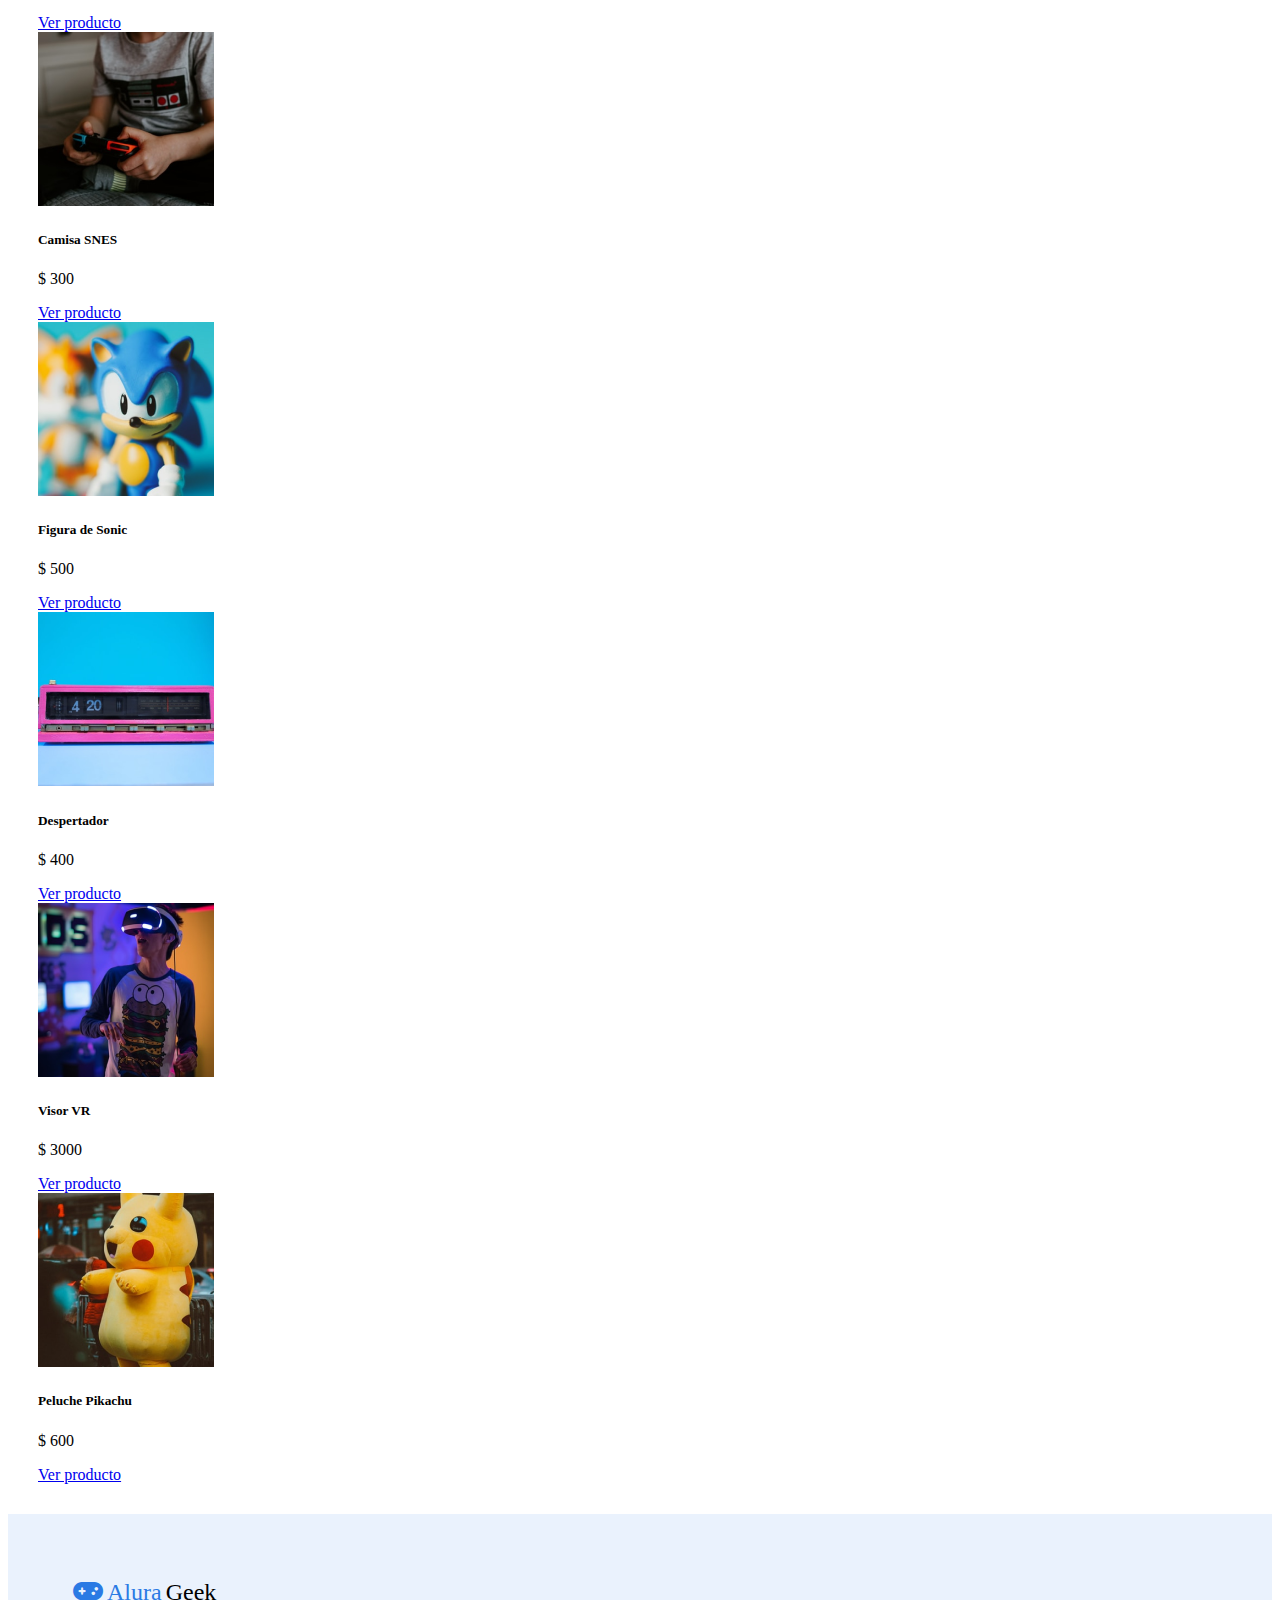
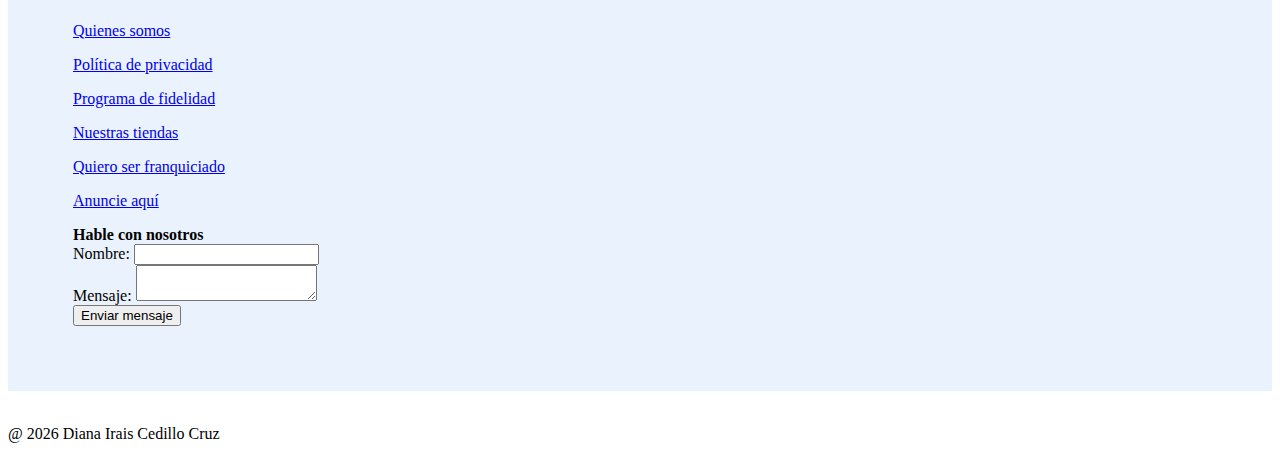
==== commit 48dec570: "Merge branch 'master' of github-dian4:Dian4/ecommerce-alura" ====
--- a/index.html
+++ b/index.html
@@ -15,7 +15,7 @@
             crossorigin="anonymous"></script>
     </head>
     <body>
-        <nav class="navbar navbar-expand-lg navbar-light bg-light">
+        <nav class="navbar navbar-expand-lg sticky-top navbar-light bg-light">
             <a class="navbar-brand" href="#">
                 <i class="fa-solid fa-gamepad alura-geek-azul"></i>
                 <span class="alura-geek-azul">Alura</span>
@@ -45,6 +45,53 @@
                 </div>
             </div>
         </nav>
+        <div class="container-fluid">
+            <div class="row">
+                <img src="assets/img/Hero.png" class="img-fluid">
+            </div>
+        </div>
+        <div class="container contenedor-articulos">
+            <div class="row">
+                <div class="col">
+                    <h3>Star Wars</h1>
+                </div>
+                <div class="col text-end">
+                    <a href="#" class="ver-todo-link">
+                        Ver todo <i class="fa-solid fa-arrow-right"></i>
+                    </a>
+                </div>
+            </div>
+            <div id="row-starwars" class="row">
+            </div>
+        </div>
+        <div class="container contenedor-articulos">
+            <div class="row">
+                <div class="col">
+                    <h3>Consolas</h1>
+                </div>
+                <div class="col text-end">
+                    <a href="#" class="ver-todo-link">
+                        Ver todo <i class="fa-solid fa-arrow-right"></i>
+                    </a>
+                </div>
+            </div>
+            <div id="row-consolas" class="row">
+            </div>
+        </div>
+        <div class="container contenedor-articulos">
+            <div class="row">
+                <div class="col">
+                    <h3>Diversos</h1>
+                </div>
+                <div class="col text-end">
+                    <a href="#" class="ver-todo-link">
+                        Ver todo <i class="fa-solid fa-arrow-right"></i>
+                    </a>
+                </div>
+            </div>
+            <div id="row-diversos" class="row">
+            </div>
+        </div>
         <footer class="container-fluid">
             <div class="row footer-form" style="padding: 65px">
                 <div class="col">
@@ -80,6 +127,7 @@
                 <p class="text-center text-muted">Diana Irais Cedillo Cruz</p>
             </div>
         </footer>
+        <script src='assets/js/productos.js'></script>
         <script src='assets/js/main.js'></script>
     </body>
 </html>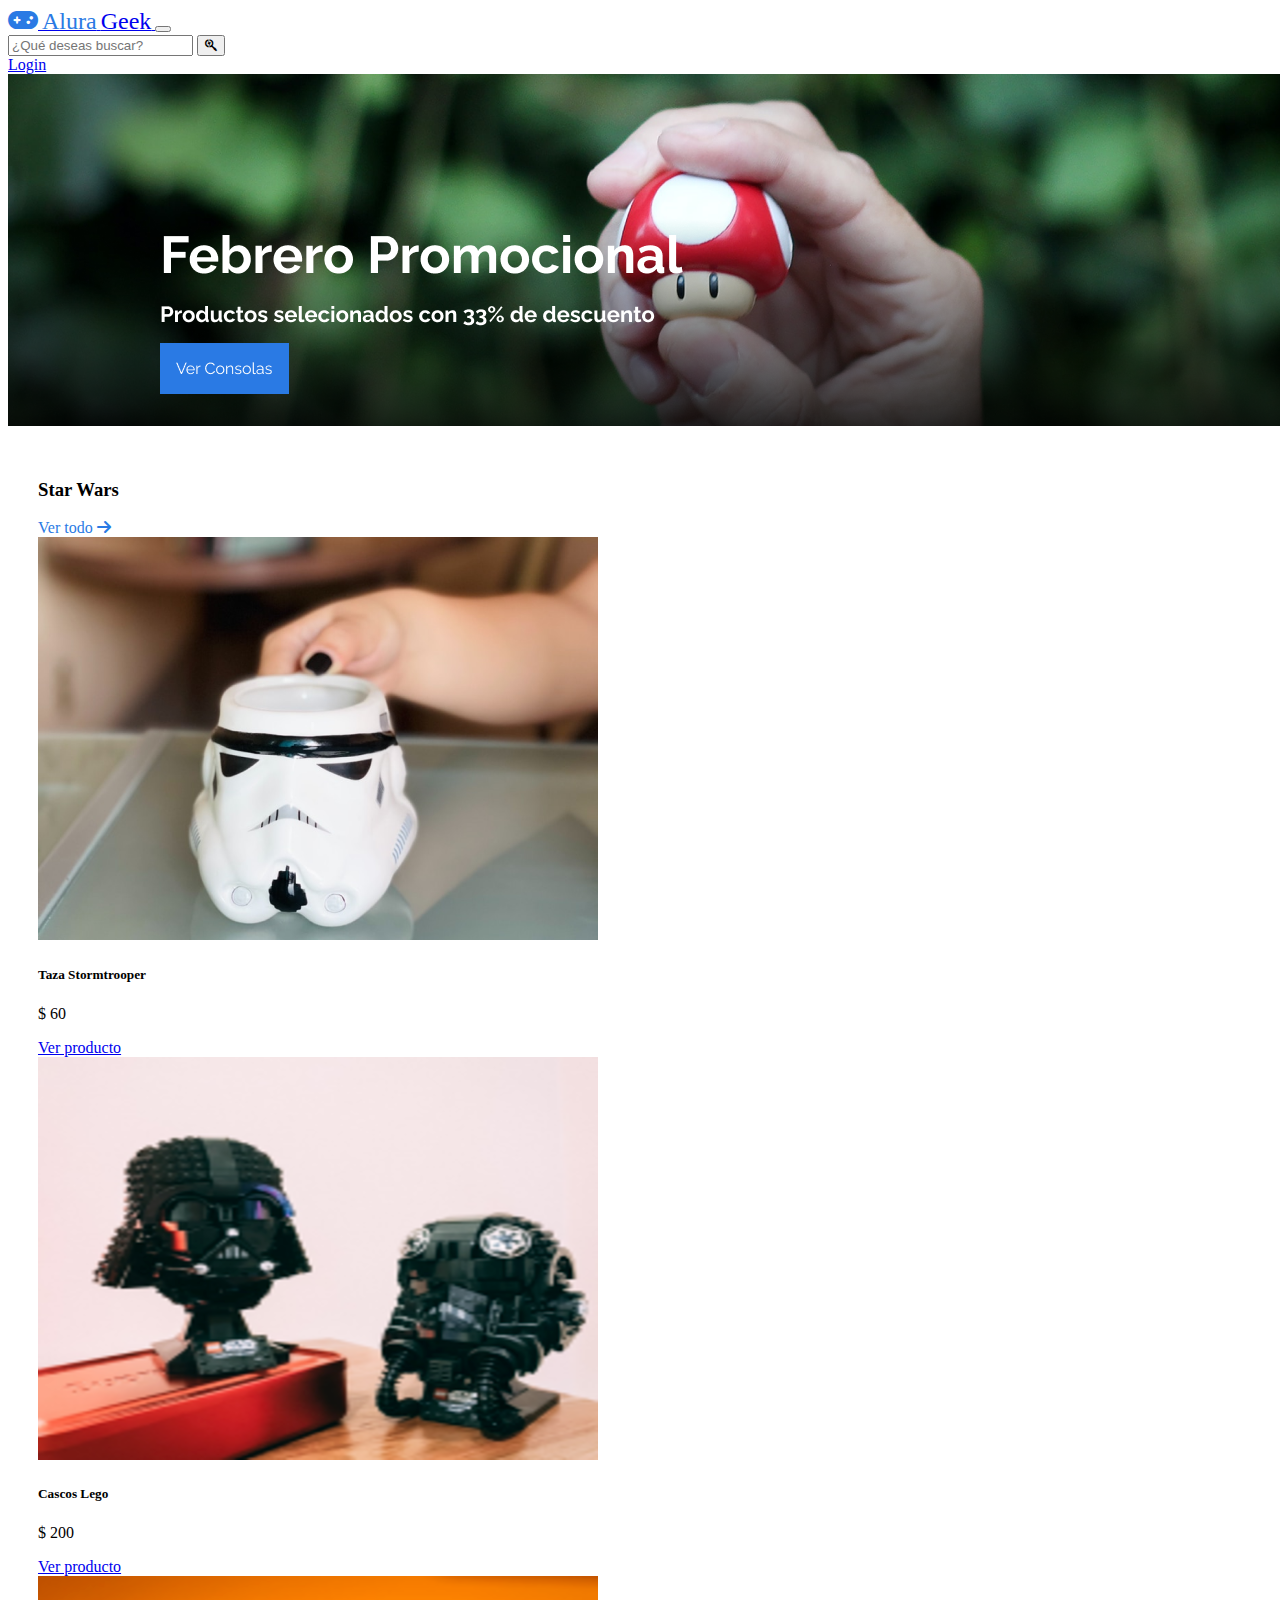
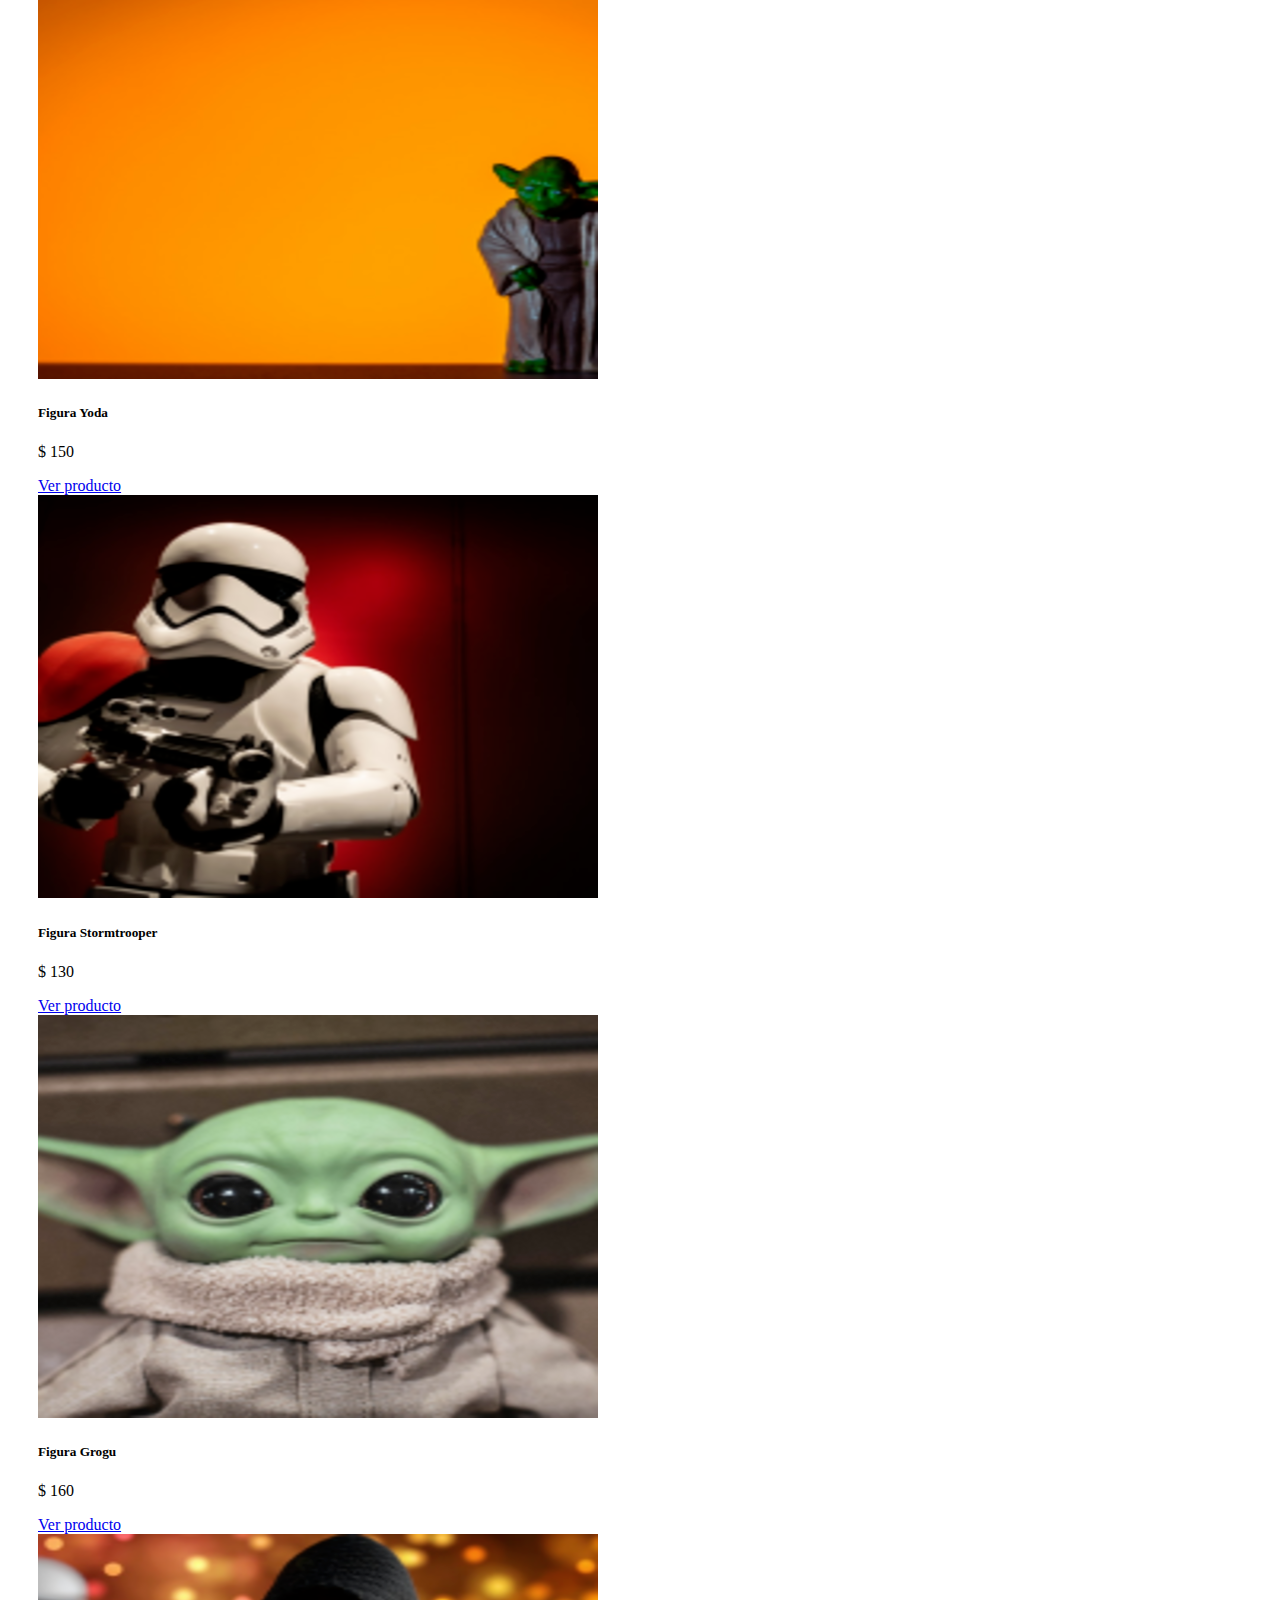
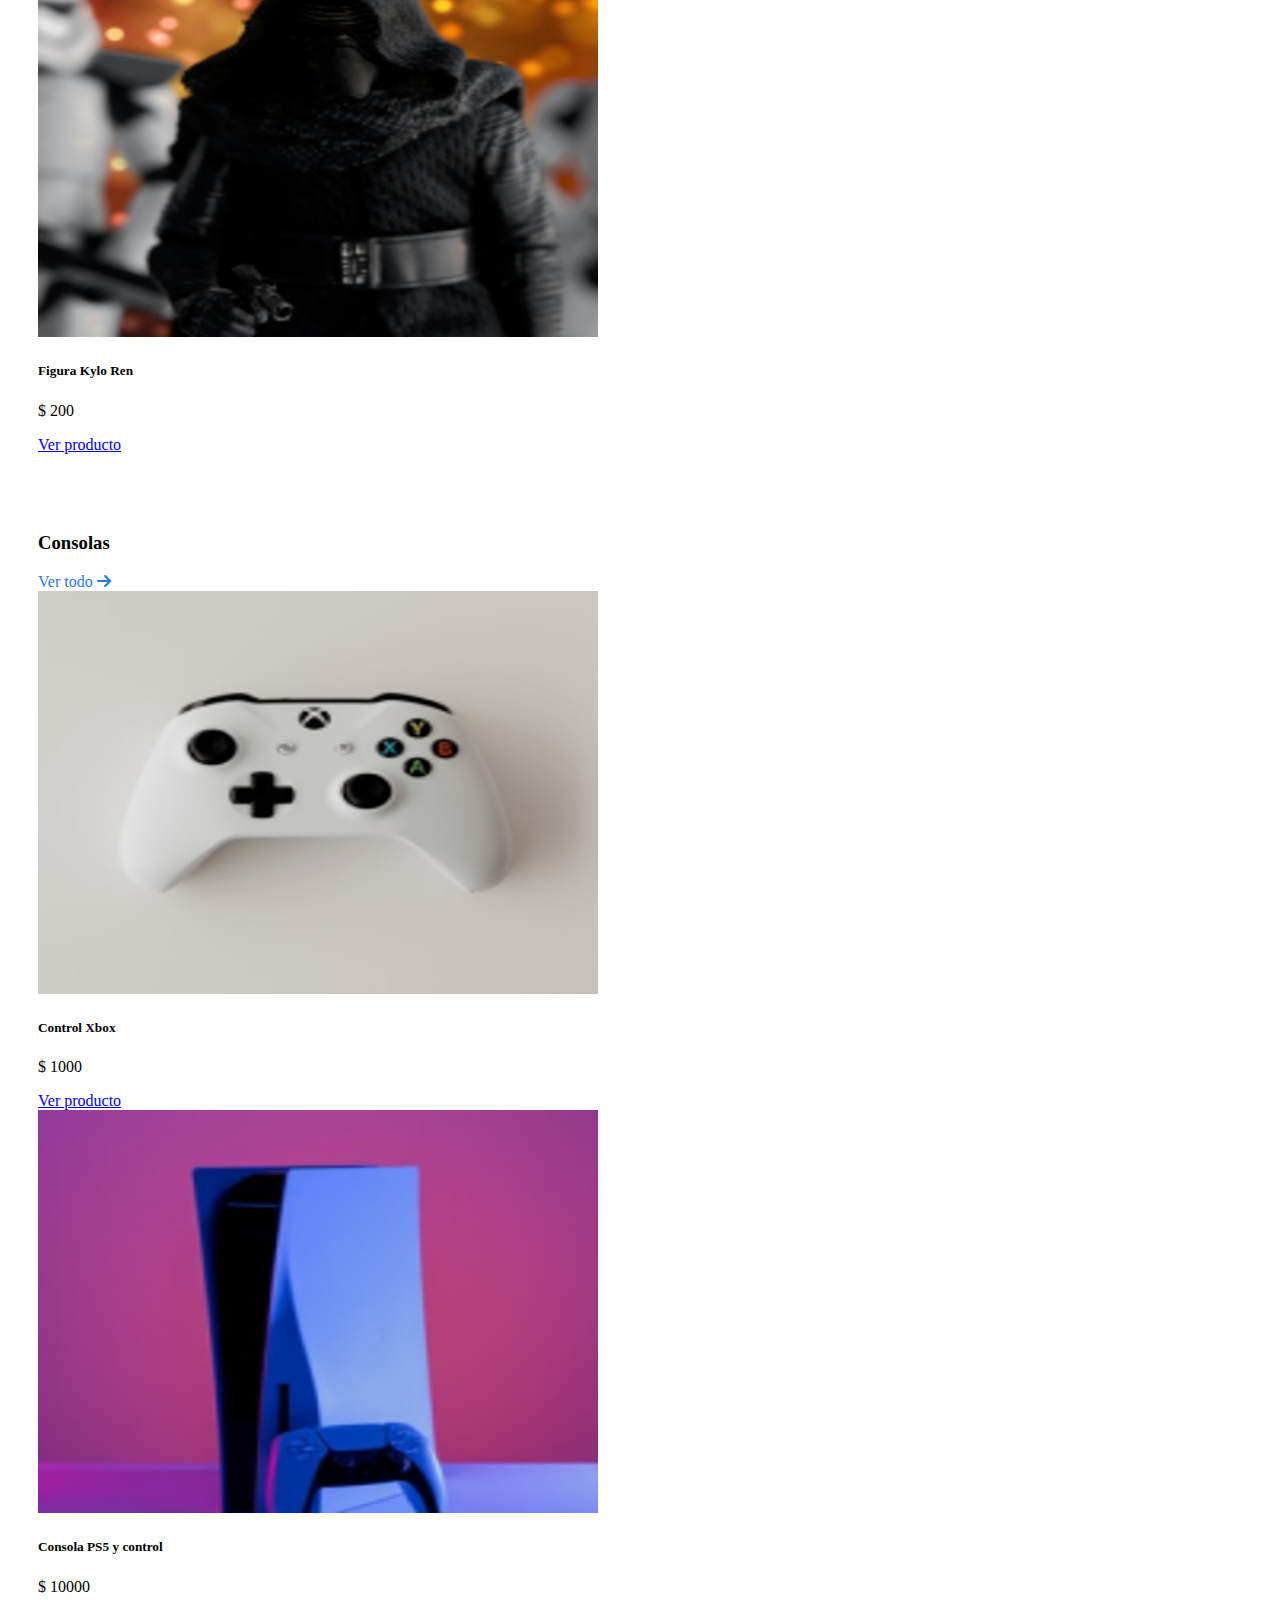
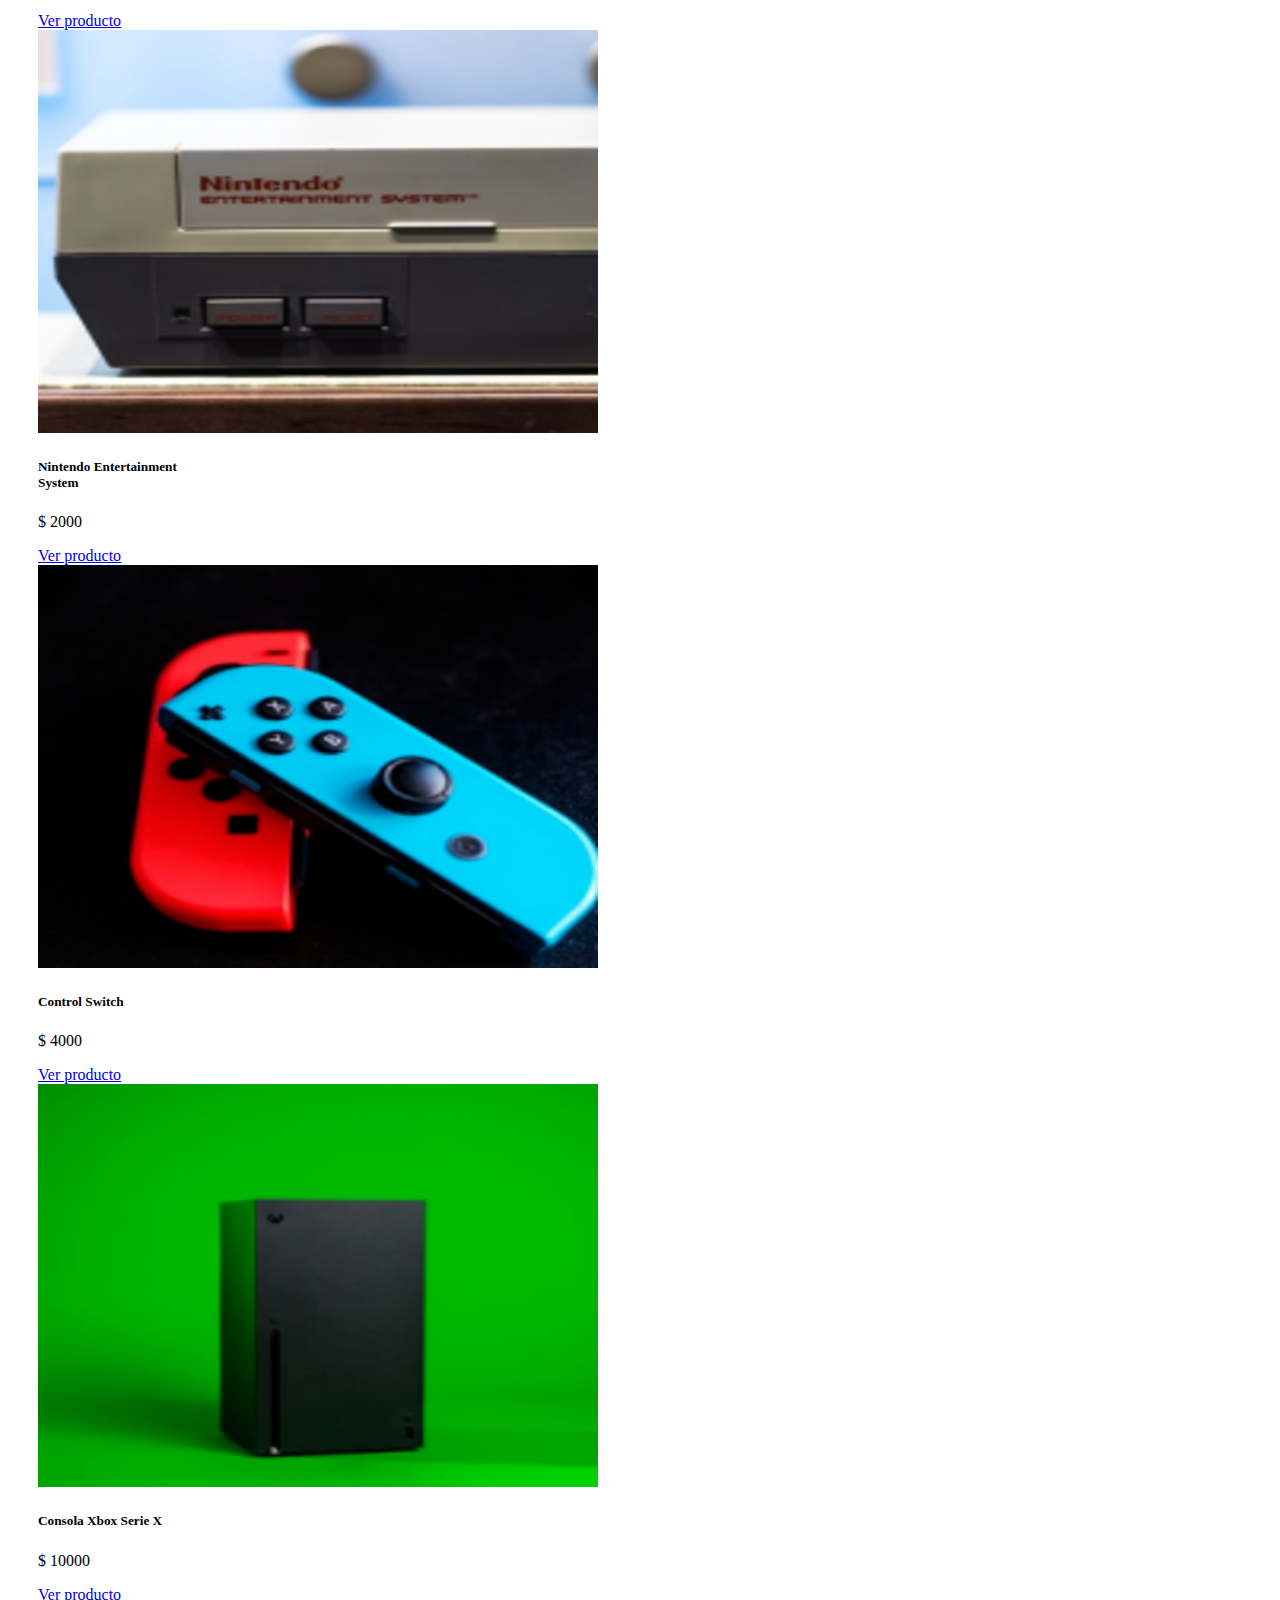
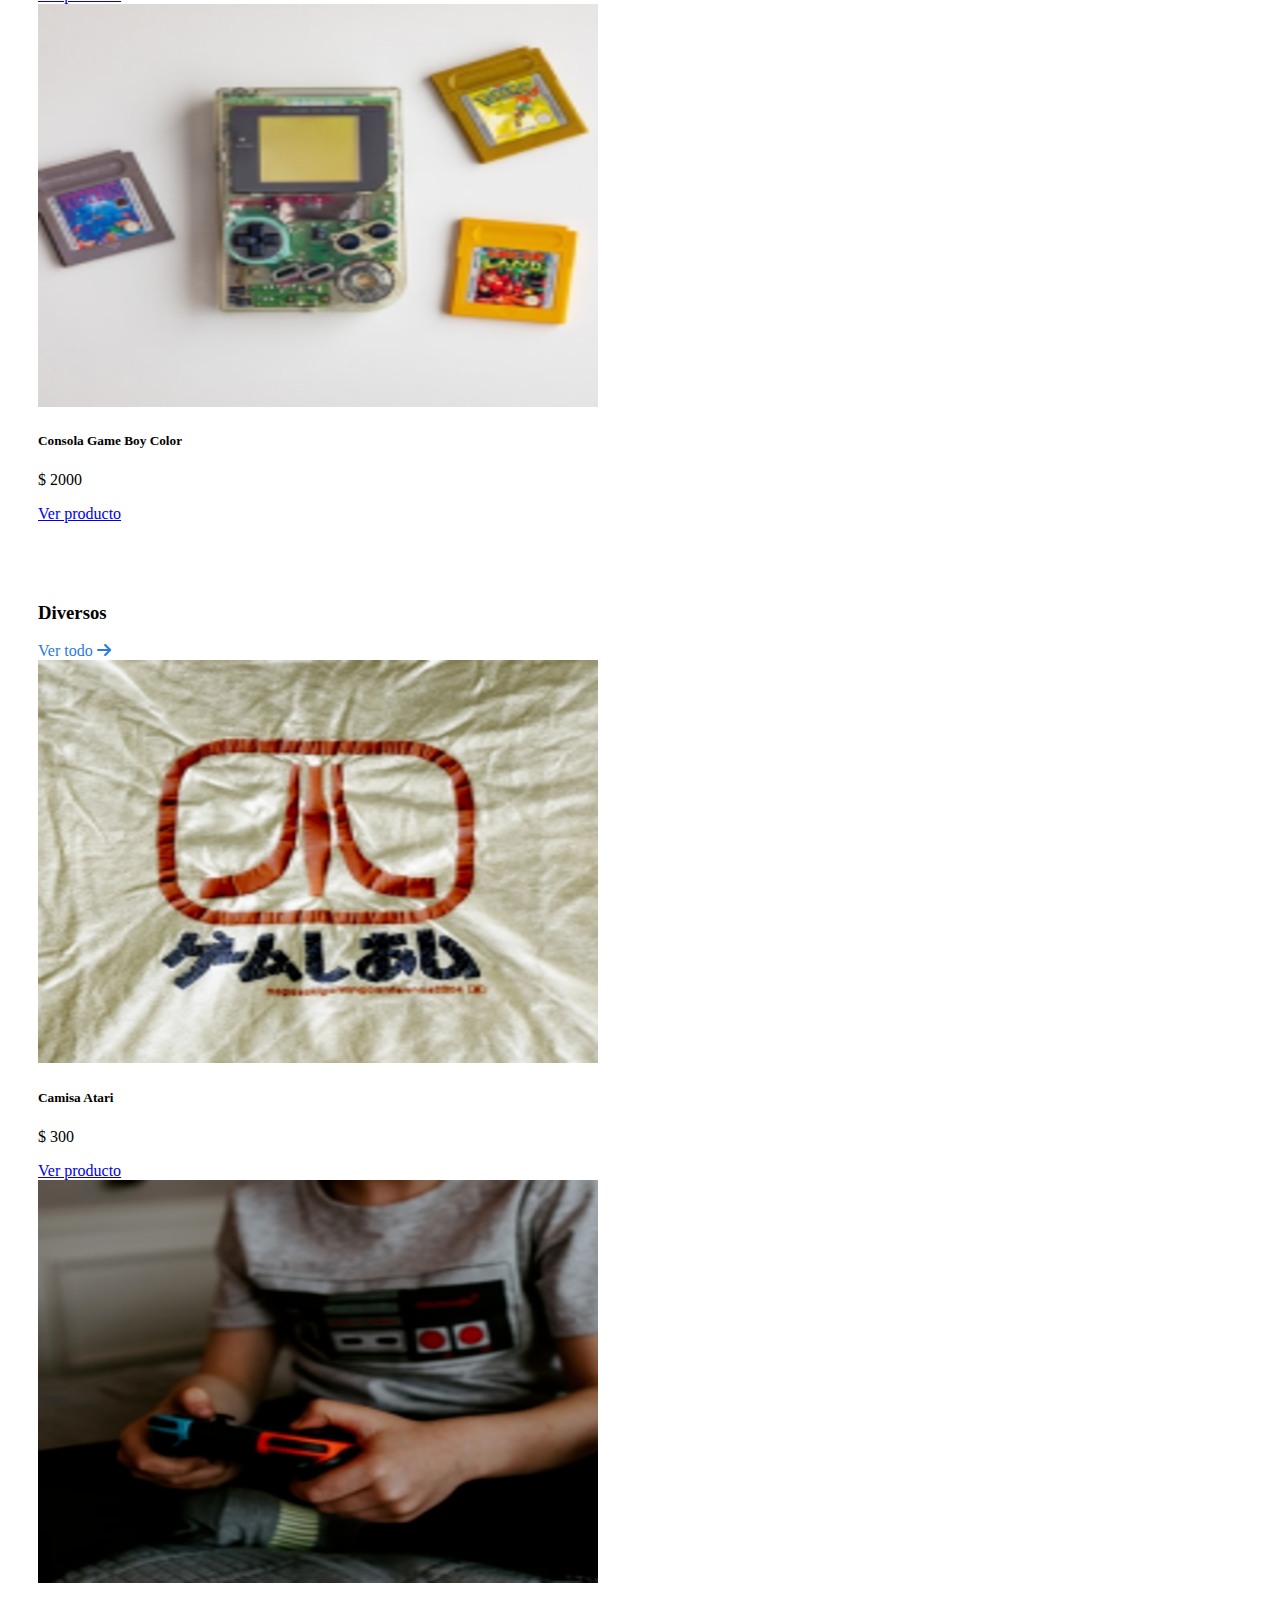
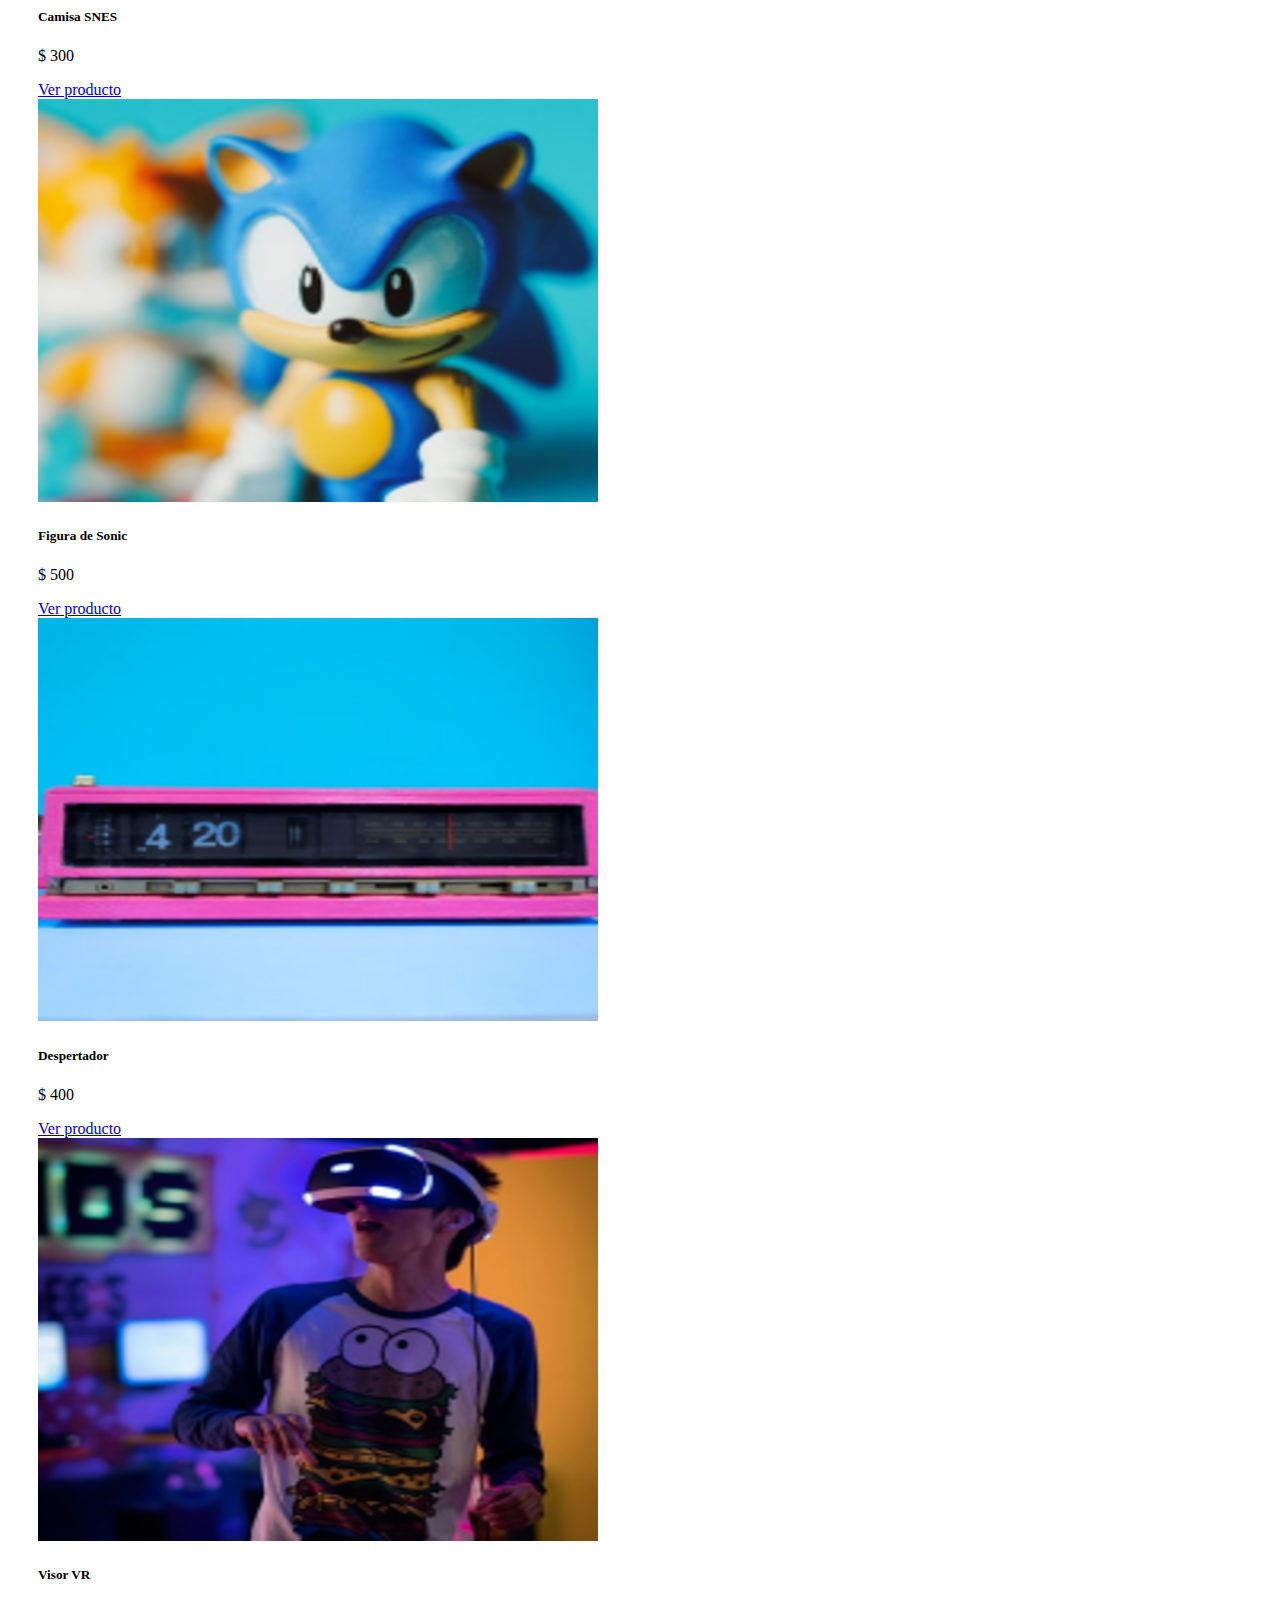
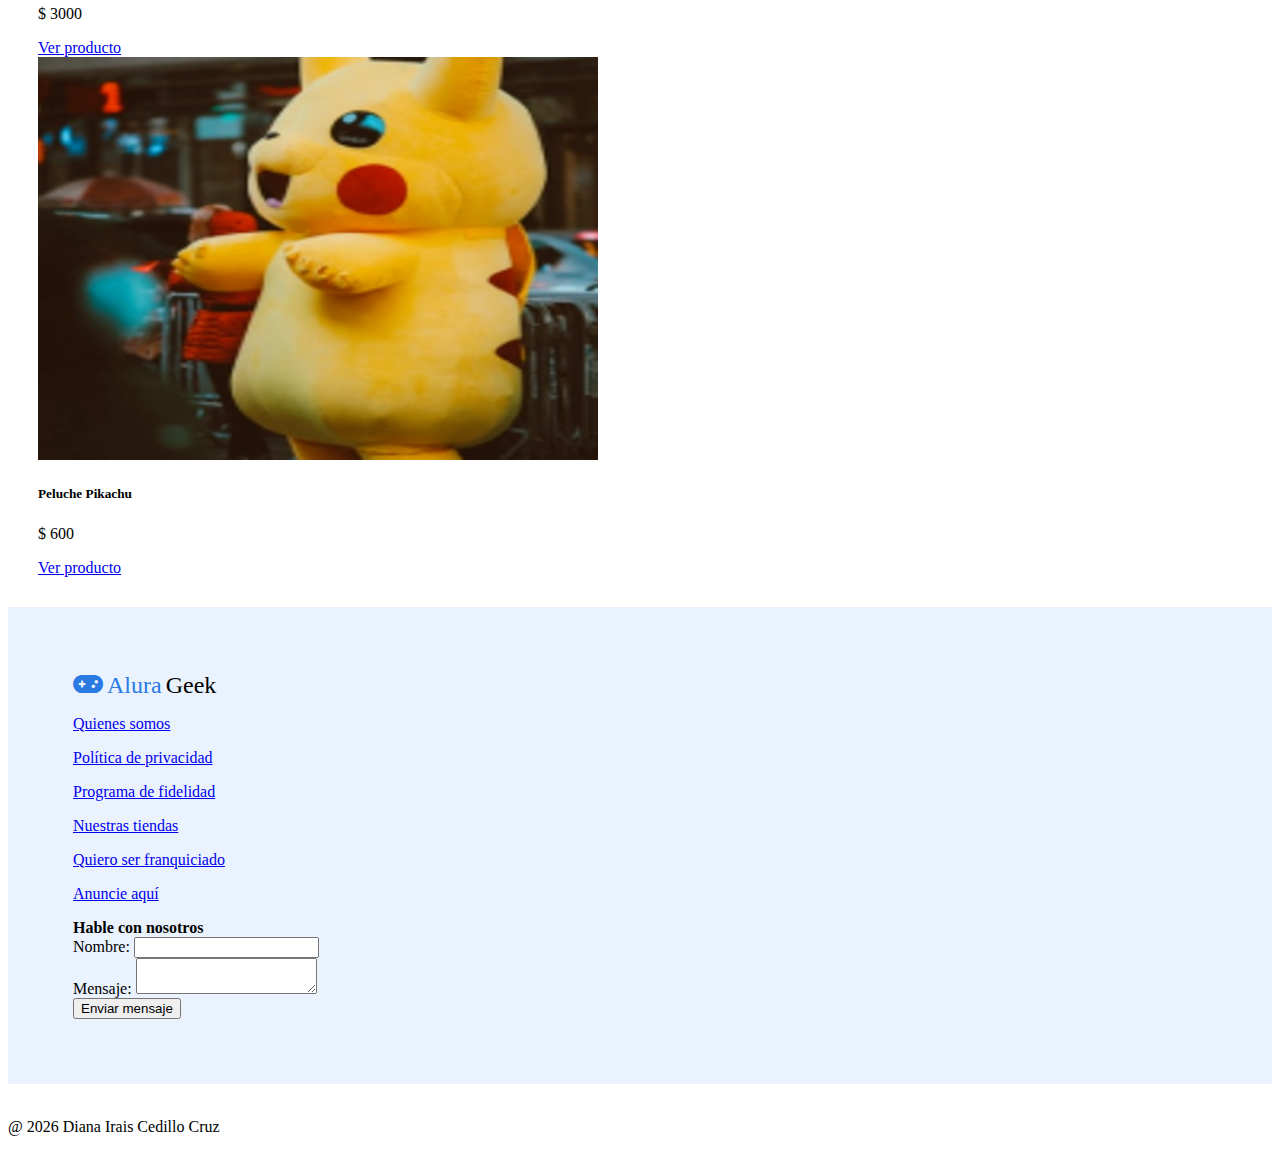
==== commit ba8f7dab: "Se crea página de Login" ====
--- a/index.html
+++ b/index.html
@@ -1,6 +1,5 @@
 <!DOCTYPE html>
 <html>
-    <!-- Prueba -->
     <head>
         <meta charset='utf-8'>
         <meta http-equiv='X-UA-Compatible' content='IE=edge'>
@@ -16,7 +15,7 @@
     </head>
     <body>
         <nav class="navbar navbar-expand-lg sticky-top navbar-light bg-light">
-            <a class="navbar-brand" href="#">
+            <a class="navbar-brand" href="index.html">
                 <i class="fa-solid fa-gamepad alura-geek-azul"></i>
                 <span class="alura-geek-azul">Alura</span>
                 <span class="alura-geek">Geek</span>
@@ -38,7 +37,7 @@
                         </div>
                         <div class="col">
                             <div class="d-grid gap-2 col-6 mx-auto">
-                                <a href="#" class="btn btn-outline-success">Login</a>
+                                <a href="login.html" class="btn btn-outline-success">Login</a>
                             </div>
                         </div>
                     </div>
